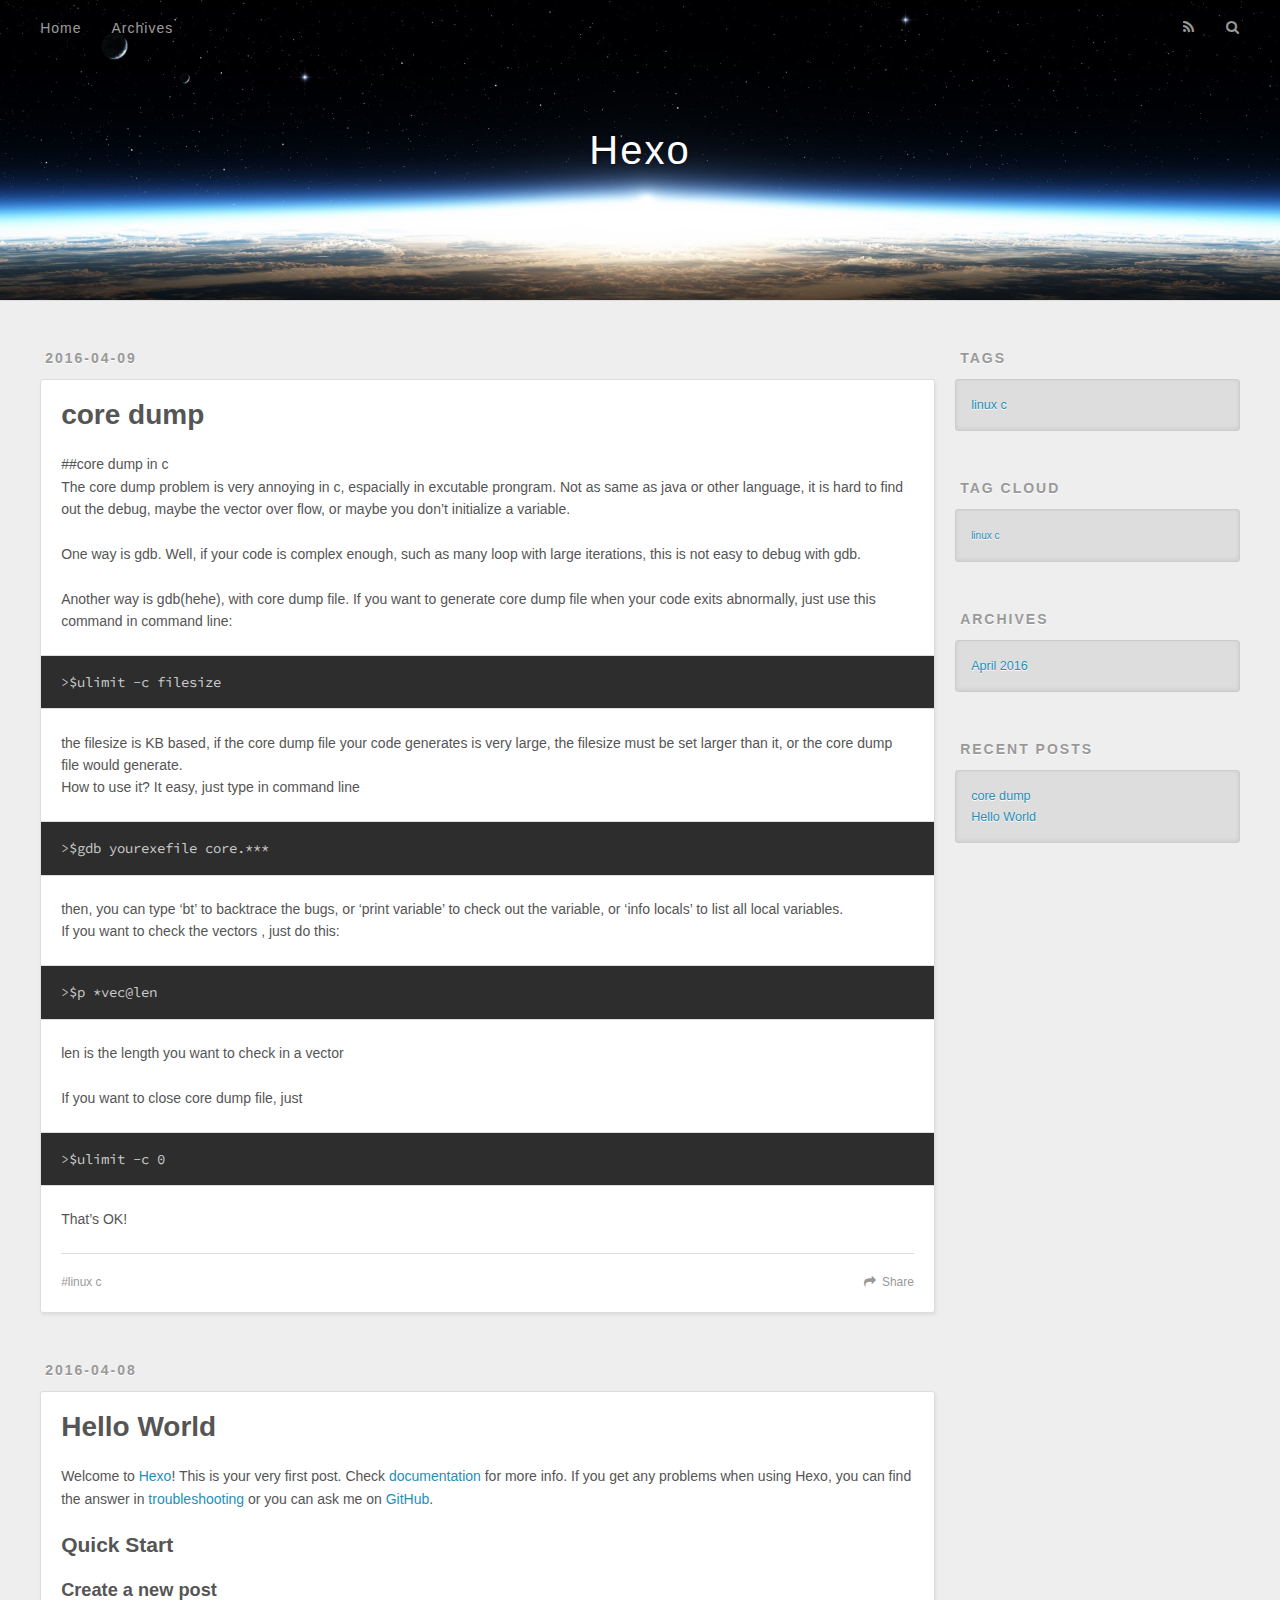
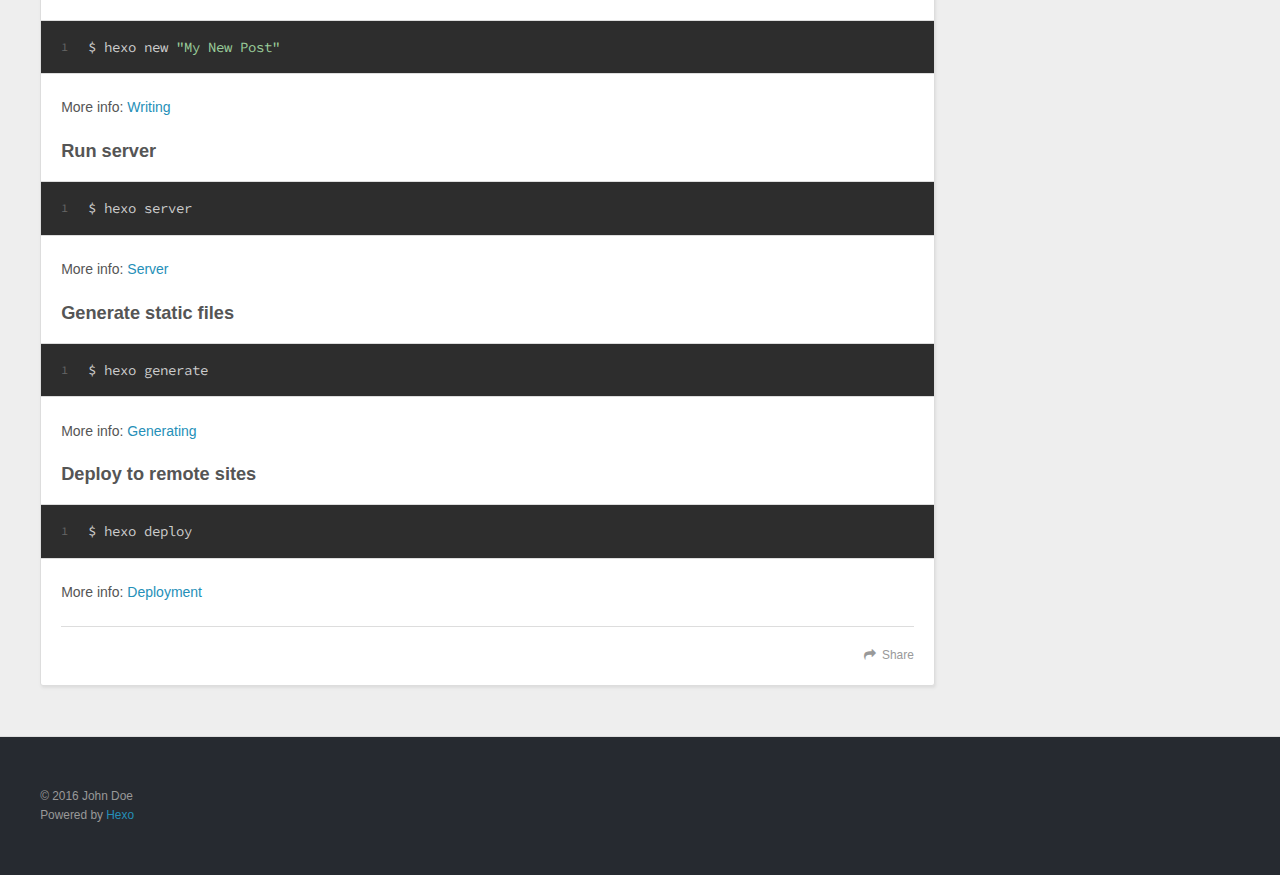
==== index.html @ f7827da1 "Site updated: 2016-04-09 13:18:55" ====
<!DOCTYPE html>
<html>
<head>
  <meta charset="utf-8">
  
  <title>Hexo</title>
  <meta name="viewport" content="width=device-width, initial-scale=1, maximum-scale=1">
  <meta name="description">
<meta property="og:type" content="website">
<meta property="og:title" content="Hexo">
<meta property="og:url" content="http://load.github.io/index.html">
<meta property="og:site_name" content="Hexo">
<meta property="og:description">
<meta name="twitter:card" content="summary">
<meta name="twitter:title" content="Hexo">
<meta name="twitter:description">
  
    <link rel="alternate" href="/atom.xml" title="Hexo" type="application/atom+xml">
  
  
    <link rel="icon" href="/favicon.png">
  
  
    <link href="//fonts.googleapis.com/css?family=Source+Code+Pro" rel="stylesheet" type="text/css">
  
  <link rel="stylesheet" href="/css/style.css">
  

</head>

<body>
  <div id="container">
    <div id="wrap">
      <header id="header">
  <div id="banner"></div>
  <div id="header-outer" class="outer">
    <div id="header-title" class="inner">
      <h1 id="logo-wrap">
        <a href="/" id="logo">Hexo</a>
      </h1>
      
    </div>
    <div id="header-inner" class="inner">
      <nav id="main-nav">
        <a id="main-nav-toggle" class="nav-icon"></a>
        
          <a class="main-nav-link" href="/">Home</a>
        
          <a class="main-nav-link" href="/archives">Archives</a>
        
      </nav>
      <nav id="sub-nav">
        
          <a id="nav-rss-link" class="nav-icon" href="/atom.xml" title="RSS Feed"></a>
        
        <a id="nav-search-btn" class="nav-icon" title="Search"></a>
      </nav>
      <div id="search-form-wrap">
        <form action="//google.com/search" method="get" accept-charset="UTF-8" class="search-form"><input type="search" name="q" results="0" class="search-form-input" placeholder="Search"><button type="submit" class="search-form-submit">&#xF002;</button><input type="hidden" name="sitesearch" value="http://load.github.io"></form>
      </div>
    </div>
  </div>
</header>
      <div class="outer">
        <section id="main">
  
    <article id="post-Record" class="article article-type-post" itemscope itemprop="blogPost">
  <div class="article-meta">
    <a href="/2016/04/09/Record/" class="article-date">
  <time datetime="2016-04-09T03:32:29.000Z" itemprop="datePublished">2016-04-09</time>
</a>
    
  </div>
  <div class="article-inner">
    
    
      <header class="article-header">
        
  
    <h1 itemprop="name">
      <a class="article-title" href="/2016/04/09/Record/">core dump</a>
    </h1>
  

      </header>
    
    <div class="article-entry" itemprop="articleBody">
      
        <p>##core dump in c<br>  The core dump problem is very annoying in c, espacially in excutable prongram. Not as same as java or other language, it is hard to find out the debug, maybe the vector over flow, or maybe you don’t initialize a variable. </p>
<p>  One way is gdb. Well, if your code is complex enough, such as many loop with large iterations, this is not easy to debug with gdb. </p>
<p>  Another way is gdb(hehe), with core dump file. If you want to generate core dump file when your code exits abnormally, just use this command in command line:</p>
<pre><code>&gt;$ulimit -c filesize
</code></pre><p>  the filesize is KB based, if the core dump file your code generates is very large, the filesize must be set larger than it, or the core dump file would generate.<br>  How to use it? It easy, just type in command line</p>
<pre><code>&gt;$gdb yourexefile core.***
</code></pre><p>  then, you can type ‘bt’ to backtrace the bugs, or ‘print variable’ to check out the variable, or ‘info locals’ to list all local variables.<br>  If you want to check the vectors , just do this:</p>
<pre><code>&gt;$p *vec@len
</code></pre><p>  len is the length you want to check in a vector</p>
<p>  If you want to close core dump file, just</p>
<pre><code>&gt;$ulimit -c 0
</code></pre><p>  That’s OK!</p>

      
    </div>
    <footer class="article-footer">
      <a data-url="http://load.github.io/2016/04/09/Record/" data-id="cimsoyc9r00013ciwiudwl387" class="article-share-link">Share</a>
      
      
  <ul class="article-tag-list"><li class="article-tag-list-item"><a class="article-tag-list-link" href="/tags/linux-c/">linux c</a></li></ul>

    </footer>
  </div>
  
</article>


  
    <article id="post-hello-world" class="article article-type-post" itemscope itemprop="blogPost">
  <div class="article-meta">
    <a href="/2016/04/08/hello-world/" class="article-date">
  <time datetime="2016-04-08T12:23:04.760Z" itemprop="datePublished">2016-04-08</time>
</a>
    
  </div>
  <div class="article-inner">
    
    
      <header class="article-header">
        
  
    <h1 itemprop="name">
      <a class="article-title" href="/2016/04/08/hello-world/">Hello World</a>
    </h1>
  

      </header>
    
    <div class="article-entry" itemprop="articleBody">
      
        <p>Welcome to <a href="https://hexo.io/" target="_blank" rel="external">Hexo</a>! This is your very first post. Check <a href="https://hexo.io/docs/" target="_blank" rel="external">documentation</a> for more info. If you get any problems when using Hexo, you can find the answer in <a href="https://hexo.io/docs/troubleshooting.html" target="_blank" rel="external">troubleshooting</a> or you can ask me on <a href="https://github.com/hexojs/hexo/issues" target="_blank" rel="external">GitHub</a>.</p>
<h2 id="Quick-Start"><a href="#Quick-Start" class="headerlink" title="Quick Start"></a>Quick Start</h2><h3 id="Create-a-new-post"><a href="#Create-a-new-post" class="headerlink" title="Create a new post"></a>Create a new post</h3><figure class="highlight bash"><table><tr><td class="gutter"><pre><span class="line">1</span><br></pre></td><td class="code"><pre><span class="line">$ hexo new <span class="string">"My New Post"</span></span><br></pre></td></tr></table></figure>
<p>More info: <a href="https://hexo.io/docs/writing.html" target="_blank" rel="external">Writing</a></p>
<h3 id="Run-server"><a href="#Run-server" class="headerlink" title="Run server"></a>Run server</h3><figure class="highlight bash"><table><tr><td class="gutter"><pre><span class="line">1</span><br></pre></td><td class="code"><pre><span class="line">$ hexo server</span><br></pre></td></tr></table></figure>
<p>More info: <a href="https://hexo.io/docs/server.html" target="_blank" rel="external">Server</a></p>
<h3 id="Generate-static-files"><a href="#Generate-static-files" class="headerlink" title="Generate static files"></a>Generate static files</h3><figure class="highlight bash"><table><tr><td class="gutter"><pre><span class="line">1</span><br></pre></td><td class="code"><pre><span class="line">$ hexo generate</span><br></pre></td></tr></table></figure>
<p>More info: <a href="https://hexo.io/docs/generating.html" target="_blank" rel="external">Generating</a></p>
<h3 id="Deploy-to-remote-sites"><a href="#Deploy-to-remote-sites" class="headerlink" title="Deploy to remote sites"></a>Deploy to remote sites</h3><figure class="highlight bash"><table><tr><td class="gutter"><pre><span class="line">1</span><br></pre></td><td class="code"><pre><span class="line">$ hexo deploy</span><br></pre></td></tr></table></figure>
<p>More info: <a href="https://hexo.io/docs/deployment.html" target="_blank" rel="external">Deployment</a></p>

      
    </div>
    <footer class="article-footer">
      <a data-url="http://load.github.io/2016/04/08/hello-world/" data-id="cimsoyc9k00003ciwuv4l109d" class="article-share-link">Share</a>
      
      
    </footer>
  </div>
  
</article>


  

</section>
        
          <aside id="sidebar">
  
    

  
    
  <div class="widget-wrap">
    <h3 class="widget-title">Tags</h3>
    <div class="widget">
      <ul class="tag-list"><li class="tag-list-item"><a class="tag-list-link" href="/tags/linux-c/">linux c</a></li></ul>
    </div>
  </div>


  
    
  <div class="widget-wrap">
    <h3 class="widget-title">Tag Cloud</h3>
    <div class="widget tagcloud">
      <a href="/tags/linux-c/" style="font-size: 10px;">linux c</a>
    </div>
  </div>

  
    
  <div class="widget-wrap">
    <h3 class="widget-title">Archives</h3>
    <div class="widget">
      <ul class="archive-list"><li class="archive-list-item"><a class="archive-list-link" href="/archives/2016/04/">April 2016</a></li></ul>
    </div>
  </div>


  
    
  <div class="widget-wrap">
    <h3 class="widget-title">Recent Posts</h3>
    <div class="widget">
      <ul>
        
          <li>
            <a href="/2016/04/09/Record/">core dump</a>
          </li>
        
          <li>
            <a href="/2016/04/08/hello-world/">Hello World</a>
          </li>
        
      </ul>
    </div>
  </div>

  
</aside>
        
      </div>
      <footer id="footer">
  
  <div class="outer">
    <div id="footer-info" class="inner">
      &copy; 2016 John Doe<br>
      Powered by <a href="http://hexo.io/" target="_blank">Hexo</a>
    </div>
  </div>
</footer>
    </div>
    <nav id="mobile-nav">
  
    <a href="/" class="mobile-nav-link">Home</a>
  
    <a href="/archives" class="mobile-nav-link">Archives</a>
  
</nav>
    

<script src="//ajax.googleapis.com/ajax/libs/jquery/2.0.3/jquery.min.js"></script>


  <link rel="stylesheet" href="/fancybox/jquery.fancybox.css">
  <script src="/fancybox/jquery.fancybox.pack.js"></script>


<script src="/js/script.js"></script>

  </div>
</body>
</html>
---- css/style.css ----
body {
  width: 100%;
}
body:before,
body:after {
  content: "";
  display: table;
}
body:after {
  clear: both;
}
html,
body,
div,
span,
applet,
object,
iframe,
h1,
h2,
h3,
h4,
h5,
h6,
p,
blockquote,
pre,
a,
abbr,
acronym,
address,
big,
cite,
code,
del,
dfn,
em,
img,
ins,
kbd,
q,
s,
samp,
small,
strike,
strong,
sub,
sup,
tt,
var,
dl,
dt,
dd,
ol,
ul,
li,
fieldset,
form,
label,
legend,
table,
caption,
tbody,
tfoot,
thead,
tr,
th,
td {
  margin: 0;
  padding: 0;
  border: 0;
  outline: 0;
  font-weight: inherit;
  font-style: inherit;
  font-family: inherit;
  font-size: 100%;
  vertical-align: baseline;
}
body {
  line-height: 1;
  color: #000;
  background: #fff;
}
ol,
ul {
  list-style: none;
}
table {
  border-collapse: separate;
  border-spacing: 0;
  vertical-align: middle;
}
caption,
th,
td {
  text-align: left;
  font-weight: normal;
  vertical-align: middle;
}
a img {
  border: none;
}
input,
button {
  margin: 0;
  padding: 0;
}
input::-moz-focus-inner,
button::-moz-focus-inner {
  border: 0;
  padding: 0;
}
@font-face {
  font-family: FontAwesome;
  font-style: normal;
  font-weight: normal;
  src: url("fonts/fontawesome-webfont.eot?v=#4.0.3");
  src: url("fonts/fontawesome-webfont.eot?#iefix&v=#4.0.3") format("embedded-opentype"), url("fonts/fontawesome-webfont.woff?v=#4.0.3") format("woff"), url("fonts/fontawesome-webfont.ttf?v=#4.0.3") format("truetype"), url("fonts/fontawesome-webfont.svg#fontawesomeregular?v=#4.0.3") format("svg");
}
html,
body,
#container {
  height: 100%;
}
body {
  background: #eee;
  font: 14px "Helvetica Neue", Helvetica, Arial, sans-serif;
  -webkit-text-size-adjust: 100%;
}
.outer {
  max-width: 1220px;
  margin: 0 auto;
  padding: 0 20px;
}
.outer:before,
.outer:after {
  content: "";
  display: table;
}
.outer:after {
  clear: both;
}
.inner {
  display: inline;
  float: left;
  width: 98.3333333333333%;
  margin: 0 0.8333333333333%;
}
.left,
.alignleft {
  float: left;
}
.right,
.alignright {
  float: right;
}
.clear {
  clear: both;
}
#container {
  position: relative;
}
.mobile-nav-on {
  overflow: hidden;
}
#wrap {
  height: 100%;
  width: 100%;
  position: absolute;
  top: 0;
  left: 0;
  -webkit-transition: 0.2s ease-out;
  -moz-transition: 0.2s ease-out;
  -ms-transition: 0.2s ease-out;
  transition: 0.2s ease-out;
  z-index: 1;
  background: #eee;
}
.mobile-nav-on #wrap {
  left: 280px;
}
@media screen and (min-width: 768px) {
  #main {
    display: inline;
    float: left;
    width: 73.3333333333333%;
    margin: 0 0.8333333333333%;
  }
}
.article-date,
.article-category-link,
.archive-year,
.widget-title {
  text-decoration: none;
  text-transform: uppercase;
  letter-spacing: 2px;
  color: #999;
  margin-bottom: 1em;
  margin-left: 5px;
  line-height: 1em;
  text-shadow: 0 1px #fff;
  font-weight: bold;
}
.article-inner,
.archive-article-inner {
  background: #fff;
  -webkit-box-shadow: 1px 2px 3px #ddd;
  box-shadow: 1px 2px 3px #ddd;
  border: 1px solid #ddd;
  -webkit-border-radius: 3px;
  border-radius: 3px;
}
.article-entry h1,
.widget h1 {
  font-size: 2em;
}
.article-entry h2,
.widget h2 {
  font-size: 1.5em;
}
.article-entry h3,
.widget h3 {
  font-size: 1.3em;
}
.article-entry h4,
.widget h4 {
  font-size: 1.2em;
}
.article-entry h5,
.widget h5 {
  font-size: 1em;
}
.article-entry h6,
.widget h6 {
  font-size: 1em;
  color: #999;
}
.article-entry hr,
.widget hr {
  border: 1px dashed #ddd;
}
.article-entry strong,
.widget strong {
  font-weight: bold;
}
.article-entry em,
.widget em,
.article-entry cite,
.widget cite {
  font-style: italic;
}
.article-entry sup,
.widget sup,
.article-entry sub,
.widget sub {
  font-size: 0.75em;
  line-height: 0;
  position: relative;
  vertical-align: baseline;
}
.article-entry sup,
.widget sup {
  top: -0.5em;
}
.article-entry sub,
.widget sub {
  bottom: -0.2em;
}
.article-entry small,
.widget small {
  font-size: 0.85em;
}
.article-entry acronym,
.widget acronym,
.article-entry abbr,
.widget abbr {
  border-bottom: 1px dotted;
}
.article-entry ul,
.widget ul,
.article-entry ol,
.widget ol,
.article-entry dl,
.widget dl {
  margin: 0 20px;
  line-height: 1.6em;
}
.article-entry ul ul,
.widget ul ul,
.article-entry ol ul,
.widget ol ul,
.article-entry ul ol,
.widget ul ol,
.article-entry ol ol,
.widget ol ol {
  margin-top: 0;
  margin-bottom: 0;
}
.article-entry ul,
.widget ul {
  list-style: disc;
}
.article-entry ol,
.widget ol {
  list-style: decimal;
}
.article-entry dt,
.widget dt {
  font-weight: bold;
}
#header {
  height: 300px;
  position: relative;
  border-bottom: 1px solid #ddd;
}
#header:before,
#header:after {
  content: "";
  position: absolute;
  left: 0;
  right: 0;
  height: 40px;
}
#header:before {
  top: 0;
  background: -webkit-linear-gradient(rgba(0,0,0,0.2), transparent);
  background: -moz-linear-gradient(rgba(0,0,0,0.2), transparent);
  background: -ms-linear-gradient(rgba(0,0,0,0.2), transparent);
  background: linear-gradient(rgba(0,0,0,0.2), transparent);
}
#header:after {
  bottom: 0;
  background: -webkit-linear-gradient(transparent, rgba(0,0,0,0.2));
  background: -moz-linear-gradient(transparent, rgba(0,0,0,0.2));
  background: -ms-linear-gradient(transparent, rgba(0,0,0,0.2));
  background: linear-gradient(transparent, rgba(0,0,0,0.2));
}
#header-outer {
  height: 100%;
  position: relative;
}
#header-inner {
  position: relative;
  overflow: hidden;
}
#banner {
  position: absolute;
  top: 0;
  left: 0;
  width: 100%;
  height: 100%;
  background: url("images/banner.jpg") center #000;
  -webkit-background-size: cover;
  -moz-background-size: cover;
  background-size: cover;
  z-index: -1;
}
#header-title {
  text-align: center;
  height: 40px;
  position: absolute;
  top: 50%;
  left: 0;
  margin-top: -20px;
}
#logo,
#subtitle {
  text-decoration: none;
  color: #fff;
  font-weight: 300;
  text-shadow: 0 1px 4px rgba(0,0,0,0.3);
}
#logo {
  font-size: 40px;
  line-height: 40px;
  letter-spacing: 2px;
}
#subtitle {
  font-size: 16px;
  line-height: 16px;
  letter-spacing: 1px;
}
#subtitle-wrap {
  margin-top: 16px;
}
#main-nav {
  float: left;
  margin-left: -15px;
}
.nav-icon,
.main-nav-link {
  float: left;
  color: #fff;
  opacity: 0.6;
  text-decoration: none;
  text-shadow: 0 1px rgba(0,0,0,0.2);
  -webkit-transition: opacity 0.2s;
  -moz-transition: opacity 0.2s;
  -ms-transition: opacity 0.2s;
  transition: opacity 0.2s;
  display: block;
  padding: 20px 15px;
}
.nav-icon:hover,
.main-nav-link:hover {
  opacity: 1;
}
.nav-icon {
  font-family: FontAwesome;
  text-align: center;
  font-size: 14px;
  width: 14px;
  height: 14px;
  padding: 20px 15px;
  position: relative;
  cursor: pointer;
}
.main-nav-link {
  font-weight: 300;
  letter-spacing: 1px;
}
@media screen and (max-width: 479px) {
  .main-nav-link {
    display: none;
  }
}
#main-nav-toggle {
  display: none;
}
#main-nav-toggle:before {
  content: "\f0c9";
}
@media screen and (max-width: 479px) {
  #main-nav-toggle {
    display: block;
  }
}
#sub-nav {
  float: right;
  margin-right: -15px;
}
#nav-rss-link:before {
  content: "\f09e";
}
#nav-search-btn:before {
  content: "\f002";
}
#search-form-wrap {
  position: absolute;
  top: 15px;
  width: 150px;
  height: 30px;
  right: -150px;
  opacity: 0;
  -webkit-transition: 0.2s ease-out;
  -moz-transition: 0.2s ease-out;
  -ms-transition: 0.2s ease-out;
  transition: 0.2s ease-out;
}
#search-form-wrap.on {
  opacity: 1;
  right: 0;
}
@media screen and (max-width: 479px) {
  #search-form-wrap {
    width: 100%;
    right: -100%;
  }
}
.search-form {
  position: absolute;
  top: 0;
  left: 0;
  right: 0;
  background: #fff;
  padding: 5px 15px;
  -webkit-border-radius: 15px;
  border-radius: 15px;
  -webkit-box-shadow: 0 0 10px rgba(0,0,0,0.3);
  box-shadow: 0 0 10px rgba(0,0,0,0.3);
}
.search-form-input {
  border: none;
  background: none;
  color: #555;
  width: 100%;
  font: 13px "Helvetica Neue", Helvetica, Arial, sans-serif;
  outline: none;
}
.search-form-input::-webkit-search-results-decoration,
.search-form-input::-webkit-search-cancel-button {
  -webkit-appearance: none;
}
.search-form-submit {
  position: absolute;
  top: 50%;
  right: 10px;
  margin-top: -7px;
  font: 13px FontAwesome;
  border: none;
  background: none;
  color: #bbb;
  cursor: pointer;
}
.search-form-submit:hover,
.search-form-submit:focus {
  color: #777;
}
.article {
  margin: 50px 0;
}
.article-inner {
  overflow: hidden;
}
.article-meta:before,
.article-meta:after {
  content: "";
  display: table;
}
.article-meta:after {
  clear: both;
}
.article-date {
  float: left;
}
.article-category {
  float: left;
  line-height: 1em;
  color: #ccc;
  text-shadow: 0 1px #fff;
  margin-left: 8px;
}
.article-category:before {
  content: "\2022";
}
.article-category-link {
  margin: 0 12px 1em;
}
.article-header {
  padding: 20px 20px 0;
}
.article-title {
  text-decoration: none;
  font-size: 2em;
  font-weight: bold;
  color: #555;
  line-height: 1.1em;
  -webkit-transition: color 0.2s;
  -moz-transition: color 0.2s;
  -ms-transition: color 0.2s;
  transition: color 0.2s;
}
a.article-title:hover {
  color: #258fb8;
}
.article-entry {
  color: #555;
  padding: 0 20px;
}
.article-entry:before,
.article-entry:after {
  content: "";
  display: table;
}
.article-entry:after {
  clear: both;
}
.article-entry p,
.article-entry table {
  line-height: 1.6em;
  margin: 1.6em 0;
}
.article-entry h1,
.article-entry h2,
.article-entry h3,
.article-entry h4,
.article-entry h5,
.article-entry h6 {
  font-weight: bold;
}
.article-entry h1,
.article-entry h2,
.article-entry h3,
.article-entry h4,
.article-entry h5,
.article-entry h6 {
  line-height: 1.1em;
  margin: 1.1em 0;
}
.article-entry a {
  color: #258fb8;
  text-decoration: none;
}
.article-entry a:hover {
  text-decoration: underline;
}
.article-entry ul,
.article-entry ol,
.article-entry dl {
  margin-top: 1.6em;
  margin-bottom: 1.6em;
}
.article-entry img,
.article-entry video {
  max-width: 100%;
  height: auto;
  display: block;
  margin: auto;
}
.article-entry iframe {
  border: none;
}
.article-entry table {
  width: 100%;
  border-collapse: collapse;
  border-spacing: 0;
}
.article-entry th {
  font-weight: bold;
  border-bottom: 3px solid #ddd;
  padding-bottom: 0.5em;
}
.article-entry td {
  border-bottom: 1px solid #ddd;
  padding: 10px 0;
}
.article-entry blockquote {
  font-family: Georgia, "Times New Roman", serif;
  font-size: 1.4em;
  margin: 1.6em 20px;
  text-align: center;
}
.article-entry blockquote footer {
  font-size: 14px;
  margin: 1.6em 0;
  font-family: "Helvetica Neue", Helvetica, Arial, sans-serif;
}
.article-entry blockquote footer cite:before {
  content: "—";
  padding: 0 0.5em;
}
.article-entry .pullquote {
  text-align: left;
  width: 45%;
  margin: 0;
}
.article-entry .pullquote.left {
  margin-left: 0.5em;
  margin-right: 1em;
}
.article-entry .pullquote.right {
  margin-right: 0.5em;
  margin-left: 1em;
}
.article-entry .caption {
  color: #999;
  display: block;
  font-size: 0.9em;
  margin-top: 0.5em;
  position: relative;
  text-align: center;
}
.article-entry .video-container {
  position: relative;
  padding-top: 56.25%;
  height: 0;
  overflow: hidden;
}
.article-entry .video-container iframe,
.article-entry .video-container object,
.article-entry .video-container embed {
  position: absolute;
  top: 0;
  left: 0;
  width: 100%;
  height: 100%;
  margin-top: 0;
}
.article-more-link a {
  display: inline-block;
  line-height: 1em;
  padding: 6px 15px;
  -webkit-border-radius: 15px;
  border-radius: 15px;
  background: #eee;
  color: #999;
  text-shadow: 0 1px #fff;
  text-decoration: none;
}
.article-more-link a:hover {
  background: #258fb8;
  color: #fff;
  text-decoration: none;
  text-shadow: 0 1px #1e7293;
}
.article-footer {
  font-size: 0.85em;
  line-height: 1.6em;
  border-top: 1px solid #ddd;
  padding-top: 1.6em;
  margin: 0 20px 20px;
}
.article-footer:before,
.article-footer:after {
  content: "";
  display: table;
}
.article-footer:after {
  clear: both;
}
.article-footer a {
  color: #999;
  text-decoration: none;
}
.article-footer a:hover {
  color: #555;
}
.article-tag-list-item {
  float: left;
  margin-right: 10px;
}
.article-tag-list-link:before {
  content: "#";
}
.article-comment-link {
  float: right;
}
.article-comment-link:before {
  content: "\f075";
  font-family: FontAwesome;
  padding-right: 8px;
}
.article-share-link {
  cursor: pointer;
  float: right;
  margin-left: 20px;
}
.article-share-link:before {
  content: "\f064";
  font-family: FontAwesome;
  padding-right: 6px;
}
#article-nav {
  position: relative;
}
#article-nav:before,
#article-nav:after {
  content: "";
  display: table;
}
#article-nav:after {
  clear: both;
}
@media screen and (min-width: 768px) {
  #article-nav {
    margin: 50px 0;
  }
  #article-nav:before {
    width: 8px;
    height: 8px;
    position: absolute;
    top: 50%;
    left: 50%;
    margin-top: -4px;
    margin-left: -4px;
    content: "";
    -webkit-border-radius: 50%;
    border-radius: 50%;
    background: #ddd;
    -webkit-box-shadow: 0 1px 2px #fff;
    box-shadow: 0 1px 2px #fff;
  }
}
.article-nav-link-wrap {
  text-decoration: none;
  text-shadow: 0 1px #fff;
  color: #999;
  -webkit-box-sizing: border-box;
  -moz-box-sizing: border-box;
  box-sizing: border-box;
  margin-top: 50px;
  text-align: center;
  display: block;
}
.article-nav-link-wrap:hover {
  color: #555;
}
@media screen and (min-width: 768px) {
  .article-nav-link-wrap {
    width: 50%;
    margin-top: 0;
  }
}
@media screen and (min-width: 768px) {
  #article-nav-newer {
    float: left;
    text-align: right;
    padding-right: 20px;
  }
}
@media screen and (min-width: 768px) {
  #article-nav-older {
    float: right;
    text-align: left;
    padding-left: 20px;
  }
}
.article-nav-caption {
  text-transform: uppercase;
  letter-spacing: 2px;
  color: #ddd;
  line-height: 1em;
  font-weight: bold;
}
#article-nav-newer .article-nav-caption {
  margin-right: -2px;
}
.article-nav-title {
  font-size: 0.85em;
  line-height: 1.6em;
  margin-top: 0.5em;
}
.article-share-box {
  position: absolute;
  display: none;
  background: #fff;
  -webkit-box-shadow: 1px 2px 10px rgba(0,0,0,0.2);
  box-shadow: 1px 2px 10px rgba(0,0,0,0.2);
  -webkit-border-radius: 3px;
  border-radius: 3px;
  margin-left: -145px;
  overflow: hidden;
  z-index: 1;
}
.article-share-box.on {
  display: block;
}
.article-share-input {
  width: 100%;
  background: none;
  -webkit-box-sizing: border-box;
  -moz-box-sizing: border-box;
  box-sizing: border-box;
  font: 14px "Helvetica Neue", Helvetica, Arial, sans-serif;
  padding: 0 15px;
  color: #555;
  outline: none;
  border: 1px solid #ddd;
  -webkit-border-radius: 3px 3px 0 0;
  border-radius: 3px 3px 0 0;
  height: 36px;
  line-height: 36px;
}
.article-share-links {
  background: #eee;
}
.article-share-links:before,
.article-share-links:after {
  content: "";
  display: table;
}
.article-share-links:after {
  clear: both;
}
.article-share-twitter,
.article-share-facebook,
.article-share-pinterest,
.article-share-google {
  width: 50px;
  height: 36px;
  display: block;
  float: left;
  position: relative;
  color: #999;
  text-shadow: 0 1px #fff;
}
.article-share-twitter:before,
.article-share-facebook:before,
.article-share-pinterest:before,
.article-share-google:before {
  font-size: 20px;
  font-family: FontAwesome;
  width: 20px;
  height: 20px;
  position: absolute;
  top: 50%;
  left: 50%;
  margin-top: -10px;
  margin-left: -10px;
  text-align: center;
}
.article-share-twitter:hover,
.article-share-facebook:hover,
.article-share-pinterest:hover,
.article-share-google:hover {
  color: #fff;
}
.article-share-twitter:before {
  content: "\f099";
}
.article-share-twitter:hover {
  background: #00aced;
  text-shadow: 0 1px #008abe;
}
.article-share-facebook:before {
  content: "\f09a";
}
.article-share-facebook:hover {
  background: #3b5998;
  text-shadow: 0 1px #2f477a;
}
.article-share-pinterest:before {
  content: "\f0d2";
}
.article-share-pinterest:hover {
  background: #cb2027;
  text-shadow: 0 1px #a21a1f;
}
.article-share-google:before {
  content: "\f0d5";
}
.article-share-google:hover {
  background: #dd4b39;
  text-shadow: 0 1px #be3221;
}
.article-gallery {
  background: #000;
  position: relative;
}
.article-gallery-photos {
  position: relative;
  overflow: hidden;
}
.article-gallery-img {
  display: none;
  max-width: 100%;
}
.article-gallery-img:first-child {
  display: block;
}
.article-gallery-img.loaded {
  position: absolute;
  display: block;
}
.article-gallery-img img {
  display: block;
  max-width: 100%;
  margin: 0 auto;
}
#comments {
  background: #fff;
  -webkit-box-shadow: 1px 2px 3px #ddd;
  box-shadow: 1px 2px 3px #ddd;
  padding: 20px;
  border: 1px solid #ddd;
  -webkit-border-radius: 3px;
  border-radius: 3px;
  margin: 50px 0;
}
#comments a {
  color: #258fb8;
}
.archives-wrap {
  margin: 50px 0;
}
.archives:before,
.archives:after {
  content: "";
  display: table;
}
.archives:after {
  clear: both;
}
.archive-year-wrap {
  margin-bottom: 1em;
}
.archives {
  -webkit-column-gap: 10px;
  -moz-column-gap: 10px;
  column-gap: 10px;
}
@media screen and (min-width: 480px) and (max-width: 767px) {
  .archives {
    -webkit-column-count: 2;
    -moz-column-count: 2;
    column-count: 2;
  }
}
@media screen and (min-width: 768px) {
  .archives {
    -webkit-column-count: 3;
    -moz-column-count: 3;
    column-count: 3;
  }
}
.archive-article {
  -webkit-column-break-inside: avoid;
  page-break-inside: avoid;
  overflow: hidden;
  break-inside: avoid-column;
}
.archive-article-inner {
  padding: 10px;
  margin-bottom: 15px;
}
.archive-article-title {
  text-decoration: none;
  font-weight: bold;
  color: #555;
  -webkit-transition: color 0.2s;
  -moz-transition: color 0.2s;
  -ms-transition: color 0.2s;
  transition: color 0.2s;
  line-height: 1.6em;
}
.archive-article-title:hover {
  color: #258fb8;
}
.archive-article-footer {
  margin-top: 1em;
}
.archive-article-date {
  color: #999;
  text-decoration: none;
  font-size: 0.85em;
  line-height: 1em;
  margin-bottom: 0.5em;
  display: block;
}
#page-nav {
  margin: 50px auto;
  background: #fff;
  -webkit-box-shadow: 1px 2px 3px #ddd;
  box-shadow: 1px 2px 3px #ddd;
  border: 1px solid #ddd;
  -webkit-border-radius: 3px;
  border-radius: 3px;
  text-align: center;
  color: #999;
  overflow: hidden;
}
#page-nav:before,
#page-nav:after {
  content: "";
  display: table;
}
#page-nav:after {
  clear: both;
}
#page-nav a,
#page-nav span {
  padding: 10px 20px;
  line-height: 1;
  height: 2ex;
}
#page-nav a {
  color: #999;
  text-decoration: none;
}
#page-nav a:hover {
  background: #999;
  color: #fff;
}
#page-nav .prev {
  float: left;
}
#page-nav .next {
  float: right;
}
#page-nav .page-number {
  display: inline-block;
}
@media screen and (max-width: 479px) {
  #page-nav .page-number {
    display: none;
  }
}
#page-nav .current {
  color: #555;
  font-weight: bold;
}
#page-nav .space {
  color: #ddd;
}
#footer {
  background: #262a30;
  padding: 50px 0;
  border-top: 1px solid #ddd;
  color: #999;
}
#footer a {
  color: #258fb8;
  text-decoration: none;
}
#footer a:hover {
  text-decoration: underline;
}
#footer-info {
  line-height: 1.6em;
  font-size: 0.85em;
}
.article-entry pre,
.article-entry .highlight {
  background: #2d2d2d;
  margin: 0 -20px;
  padding: 15px 20px;
  border-style: solid;
  border-color: #ddd;
  border-width: 1px 0;
  overflow: auto;
  color: #ccc;
  line-height: 22.400000000000002px;
}
.article-entry .highlight .gutter pre,
.article-entry .gist .gist-file .gist-data .line-numbers {
  color: #666;
  font-size: 0.85em;
}
.article-entry pre,
.article-entry code {
  font-family: "Source Code Pro", Consolas, Monaco, Menlo, Consolas, monospace;
}
.article-entry code {
  background: #eee;
  text-shadow: 0 1px #fff;
  padding: 0 0.3em;
}
.article-entry pre code {
  background: none;
  text-shadow: none;
  padding: 0;
}
.article-entry .highlight pre {
  border: none;
  margin: 0;
  padding: 0;
}
.article-entry .highlight table {
  margin: 0;
  width: auto;
}
.article-entry .highlight td {
  border: none;
  padding: 0;
}
.article-entry .highlight figcaption {
  font-size: 0.85em;
  color: #999;
  line-height: 1em;
  margin-bottom: 1em;
}
.article-entry .highlight figcaption:before,
.article-entry .highlight figcaption:after {
  content: "";
  display: table;
}
.article-entry .highlight figcaption:after {
  clear: both;
}
.article-entry .highlight figcaption a {
  float: right;
}
.article-entry .highlight .gutter pre {
  text-align: right;
  padding-right: 20px;
}
.article-entry .highlight .line {
  height: 22.400000000000002px;
}
.article-entry .highlight .line.marked {
  background: #515151;
}
.article-entry .gist {
  margin: 0 -20px;
  border-style: solid;
  border-color: #ddd;
  border-width: 1px 0;
  background: #2d2d2d;
  padding: 15px 20px 15px 0;
}
.article-entry .gist .gist-file {
  border: none;
  font-family: "Source Code Pro", Consolas, Monaco, Menlo, Consolas, monospace;
  margin: 0;
}
.article-entry .gist .gist-file .gist-data {
  background: none;
  border: none;
}
.article-entry .gist .gist-file .gist-data .line-numbers {
  background: none;
  border: none;
  padding: 0 20px 0 0;
}
.article-entry .gist .gist-file .gist-data .line-data {
  padding: 0 !important;
}
.article-entry .gist .gist-file .highlight {
  margin: 0;
  padding: 0;
  border: none;
}
.article-entry .gist .gist-file .gist-meta {
  background: #2d2d2d;
  color: #999;
  font: 0.85em "Helvetica Neue", Helvetica, Arial, sans-serif;
  text-shadow: 0 0;
  padding: 0;
  margin-top: 1em;
  margin-left: 20px;
}
.article-entry .gist .gist-file .gist-meta a {
  color: #258fb8;
  font-weight: normal;
}
.article-entry .gist .gist-file .gist-meta a:hover {
  text-decoration: underline;
}
pre .comment,
pre .title {
  color: #999;
}
pre .variable,
pre .attribute,
pre .tag,
pre .regexp,
pre .ruby .constant,
pre .xml .tag .title,
pre .xml .pi,
pre .xml .doctype,
pre .html .doctype,
pre .css .id,
pre .css .class,
pre .css .pseudo {
  color: #f2777a;
}
pre .number,
pre .preprocessor,
pre .built_in,
pre .literal,
pre .params,
pre .constant {
  color: #f99157;
}
pre .class,
pre .ruby .class .title,
pre .css .rules .attribute {
  color: #9c9;
}
pre .string,
pre .value,
pre .inheritance,
pre .header,
pre .ruby .symbol,
pre .xml .cdata {
  color: #9c9;
}
pre .css .hexcolor {
  color: #6cc;
}
pre .function,
pre .python .decorator,
pre .python .title,
pre .ruby .function .title,
pre .ruby .title .keyword,
pre .perl .sub,
pre .javascript .title,
pre .coffeescript .title {
  color: #69c;
}
pre .keyword,
pre .javascript .function {
  color: #c9c;
}
@media screen and (max-width: 479px) {
  #mobile-nav {
    position: absolute;
    top: 0;
    left: 0;
    width: 280px;
    height: 100%;
    background: #191919;
    border-right: 1px solid #fff;
  }
}
@media screen and (max-width: 479px) {
  .mobile-nav-link {
    display: block;
    color: #999;
    text-decoration: none;
    padding: 15px 20px;
    font-weight: bold;
  }
  .mobile-nav-link:hover {
    color: #fff;
  }
}
@media screen and (min-width: 768px) {
  #sidebar {
    display: inline;
    float: left;
    width: 23.3333333333333%;
    margin: 0 0.8333333333333%;
  }
}
.widget-wrap {
  margin: 50px 0;
}
.widget {
  color: #777;
  text-shadow: 0 1px #fff;
  background: #ddd;
  -webkit-box-shadow: 0 -1px 4px #ccc inset;
  box-shadow: 0 -1px 4px #ccc inset;
  border: 1px solid #ccc;
  padding: 15px;
  -webkit-border-radius: 3px;
  border-radius: 3px;
}
.widget a {
  color: #258fb8;
  text-decoration: none;
}
.widget a:hover {
  text-decoration: underline;
}
.widget ul ul,
.widget ol ul,
.widget dl ul,
.widget ul ol,
.widget ol ol,
.widget dl ol,
.widget ul dl,
.widget ol dl,
.widget dl dl {
  margin-left: 15px;
  list-style: disc;
}
.widget {
  line-height: 1.6em;
  word-wrap: break-word;
  font-size: 0.9em;
}
.widget ul,
.widget ol {
  list-style: none;
  margin: 0;
}
.widget ul ul,
.widget ol ul,
.widget ul ol,
.widget ol ol {
  margin: 0 20px;
}
.widget ul ul,
.widget ol ul {
  list-style: disc;
}
.widget ul ol,
.widget ol ol {
  list-style: decimal;
}
.category-list-count,
.tag-list-count,
.archive-list-count {
  padding-left: 5px;
  color: #999;
  font-size: 0.85em;
}
.category-list-count:before,
.tag-list-count:before,
.archive-list-count:before {
  content: "(";
}
.category-list-count:after,
.tag-list-count:after,
.archive-list-count:after {
  content: ")";
}
.tagcloud a {
  margin-right: 5px;
  display: inline-block;
}
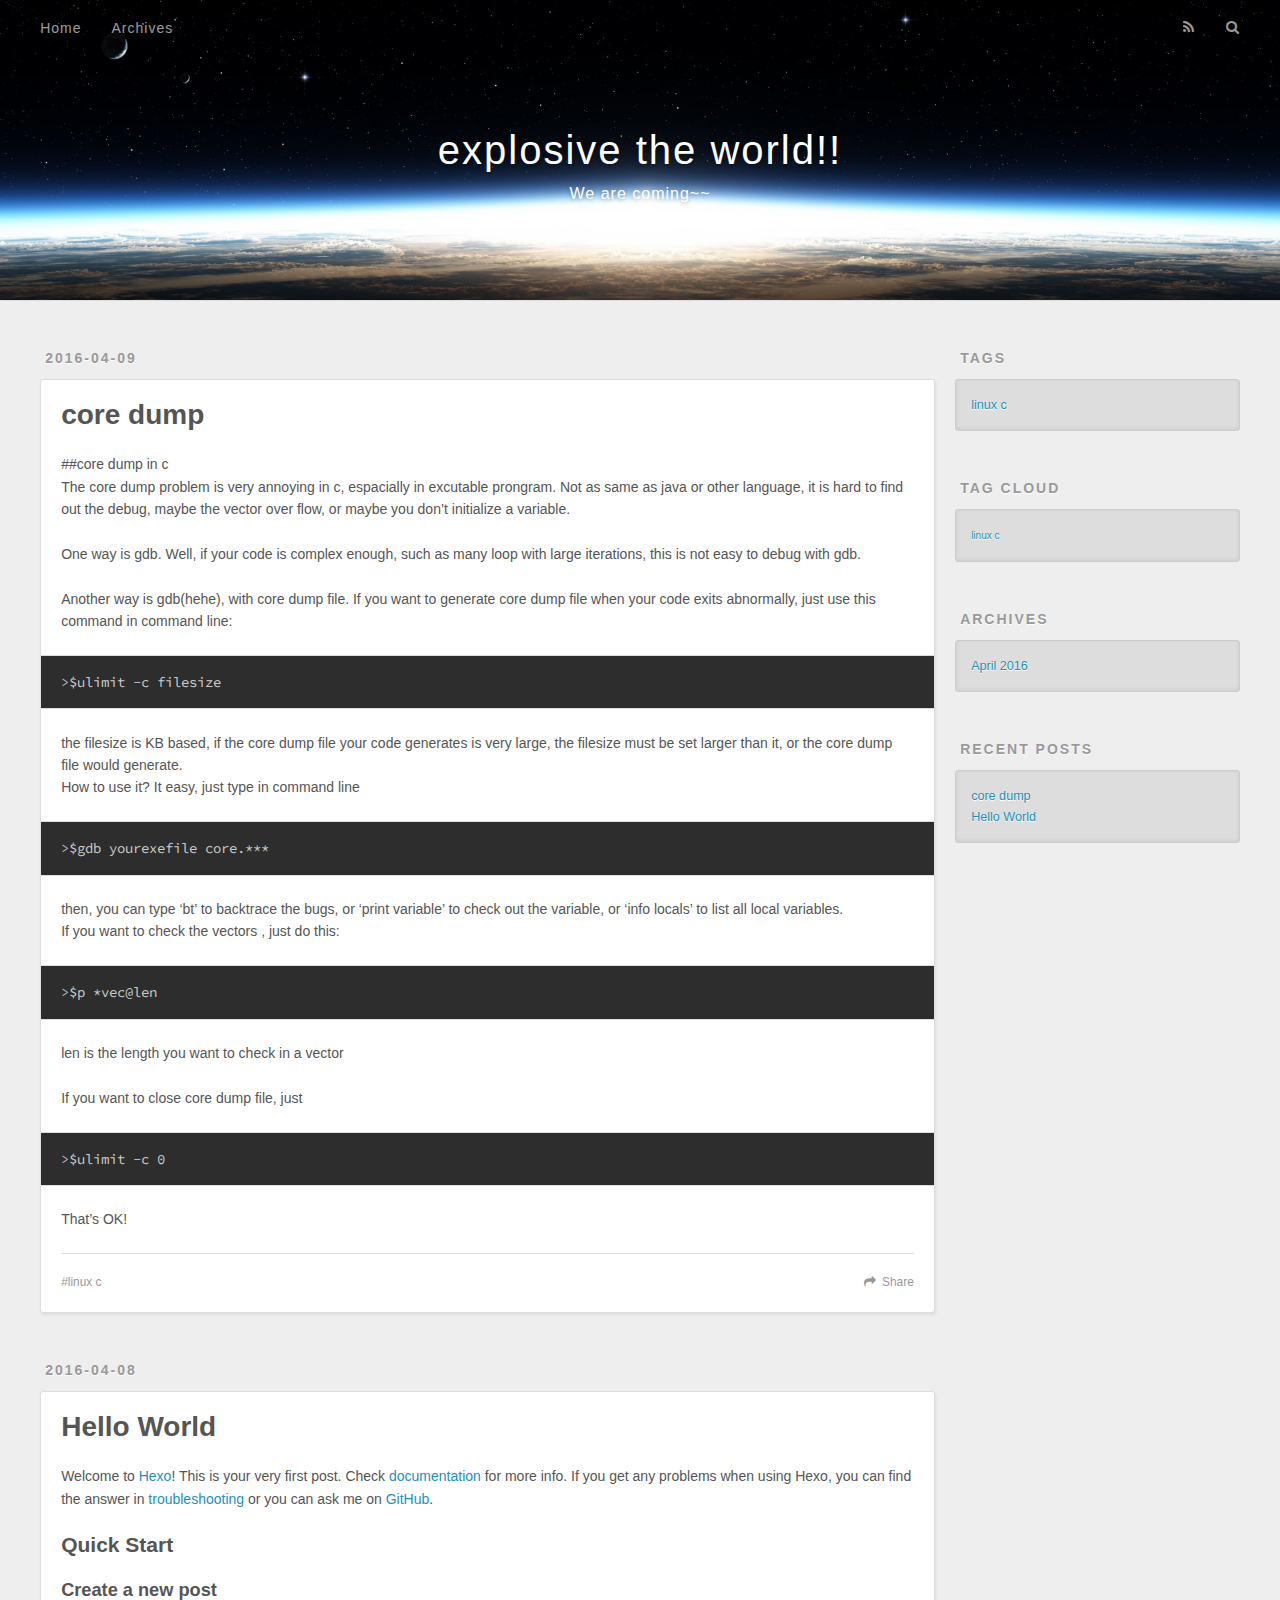
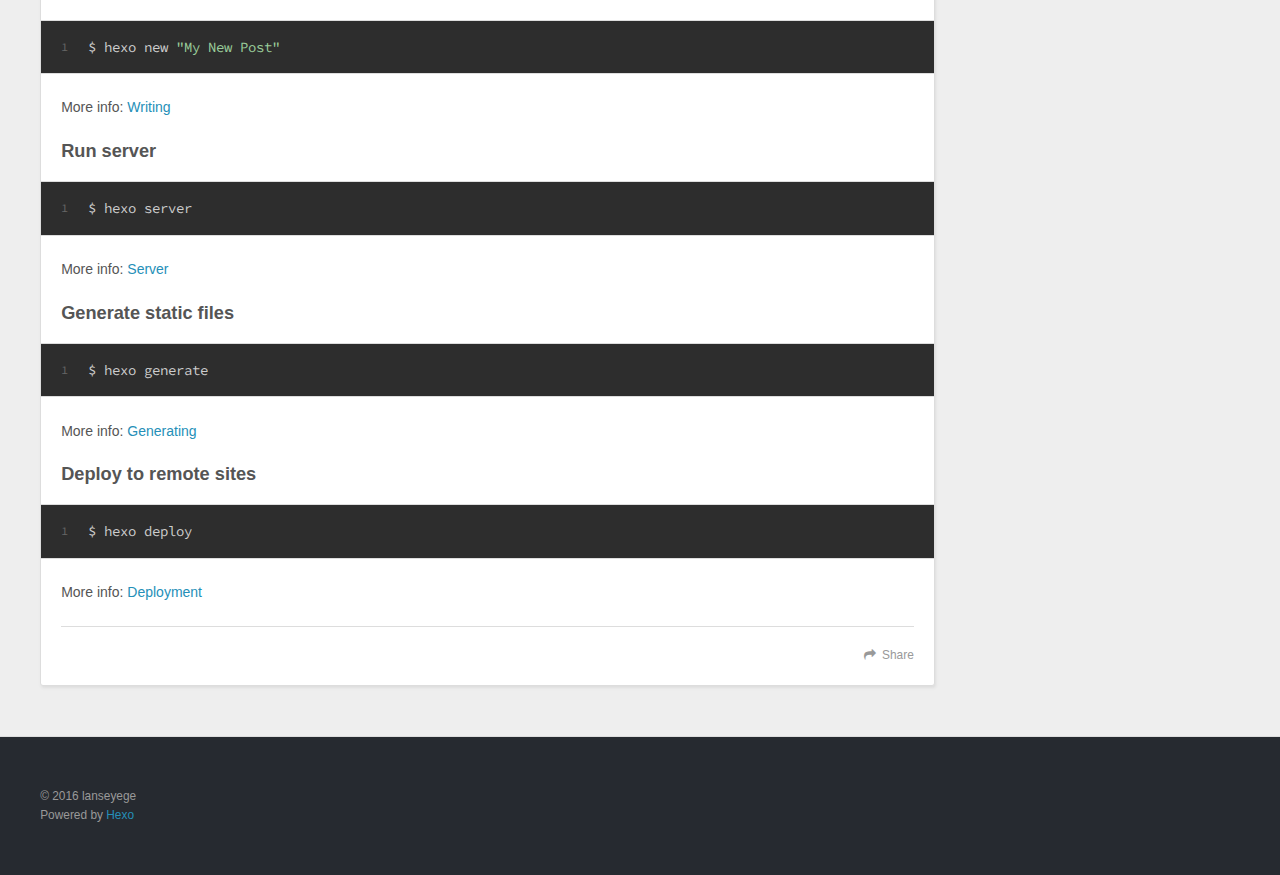
==== commit 94c23343: "Site updated: 2016-04-09 13:24:15" ====
--- a/index.html
+++ b/index.html
@@ -3,19 +3,19 @@
 <head>
   <meta charset="utf-8">
   
-  <title>Hexo</title>
+  <title>explosive the world!!</title>
   <meta name="viewport" content="width=device-width, initial-scale=1, maximum-scale=1">
-  <meta name="description">
+  <meta name="description" content="stay hungry stay foolish">
 <meta property="og:type" content="website">
-<meta property="og:title" content="Hexo">
-<meta property="og:url" content="http://load.github.io/index.html">
-<meta property="og:site_name" content="Hexo">
-<meta property="og:description">
+<meta property="og:title" content="explosive the world!!">
+<meta property="og:url" content="http://lanseyege.github.io/index.html">
+<meta property="og:site_name" content="explosive the world!!">
+<meta property="og:description" content="stay hungry stay foolish">
 <meta name="twitter:card" content="summary">
-<meta name="twitter:title" content="Hexo">
-<meta name="twitter:description">
-  
-    <link rel="alternate" href="/atom.xml" title="Hexo" type="application/atom+xml">
+<meta name="twitter:title" content="explosive the world!!">
+<meta name="twitter:description" content="stay hungry stay foolish">
+  
+    <link rel="alternate" href="/atom.xml" title="explosive the world!!" type="application/atom+xml">
   
   
     <link rel="icon" href="/favicon.png">
@@ -36,8 +36,12 @@
   <div id="header-outer" class="outer">
     <div id="header-title" class="inner">
       <h1 id="logo-wrap">
-        <a href="/" id="logo">Hexo</a>
+        <a href="/" id="logo">explosive the world!!</a>
       </h1>
+      
+        <h2 id="subtitle-wrap">
+          <a href="/" id="subtitle">We are coming~~</a>
+        </h2>
       
     </div>
     <div id="header-inner" class="inner">
@@ -56,7 +60,7 @@
         <a id="nav-search-btn" class="nav-icon" title="Search"></a>
       </nav>
       <div id="search-form-wrap">
-        <form action="//google.com/search" method="get" accept-charset="UTF-8" class="search-form"><input type="search" name="q" results="0" class="search-form-input" placeholder="Search"><button type="submit" class="search-form-submit">&#xF002;</button><input type="hidden" name="sitesearch" value="http://load.github.io"></form>
+        <form action="//google.com/search" method="get" accept-charset="UTF-8" class="search-form"><input type="search" name="q" results="0" class="search-form-input" placeholder="Search"><button type="submit" class="search-form-submit">&#xF002;</button><input type="hidden" name="sitesearch" value="http://lanseyege.github.io"></form>
       </div>
     </div>
   </div>
@@ -102,7 +106,7 @@
       
     </div>
     <footer class="article-footer">
-      <a data-url="http://load.github.io/2016/04/09/Record/" data-id="cimsoyc9r00013ciwiudwl387" class="article-share-link">Share</a>
+      <a data-url="http://lanseyege.github.io/2016/04/09/Record/" data-id="cimsp51o50000yoiw9a5itvge" class="article-share-link">Share</a>
       
       
   <ul class="article-tag-list"><li class="article-tag-list-item"><a class="article-tag-list-link" href="/tags/linux-c/">linux c</a></li></ul>
@@ -149,7 +153,7 @@
       
     </div>
     <footer class="article-footer">
-      <a data-url="http://load.github.io/2016/04/08/hello-world/" data-id="cimsoyc9k00003ciwuv4l109d" class="article-share-link">Share</a>
+      <a data-url="http://lanseyege.github.io/2016/04/08/hello-world/" data-id="cimsp51ob0001yoiwpai248gf" class="article-share-link">Share</a>
       
       
     </footer>
@@ -222,7 +226,7 @@
   
   <div class="outer">
     <div id="footer-info" class="inner">
-      &copy; 2016 John Doe<br>
+      &copy; 2016 lanseyege<br>
       Powered by <a href="http://hexo.io/" target="_blank">Hexo</a>
     </div>
   </div>
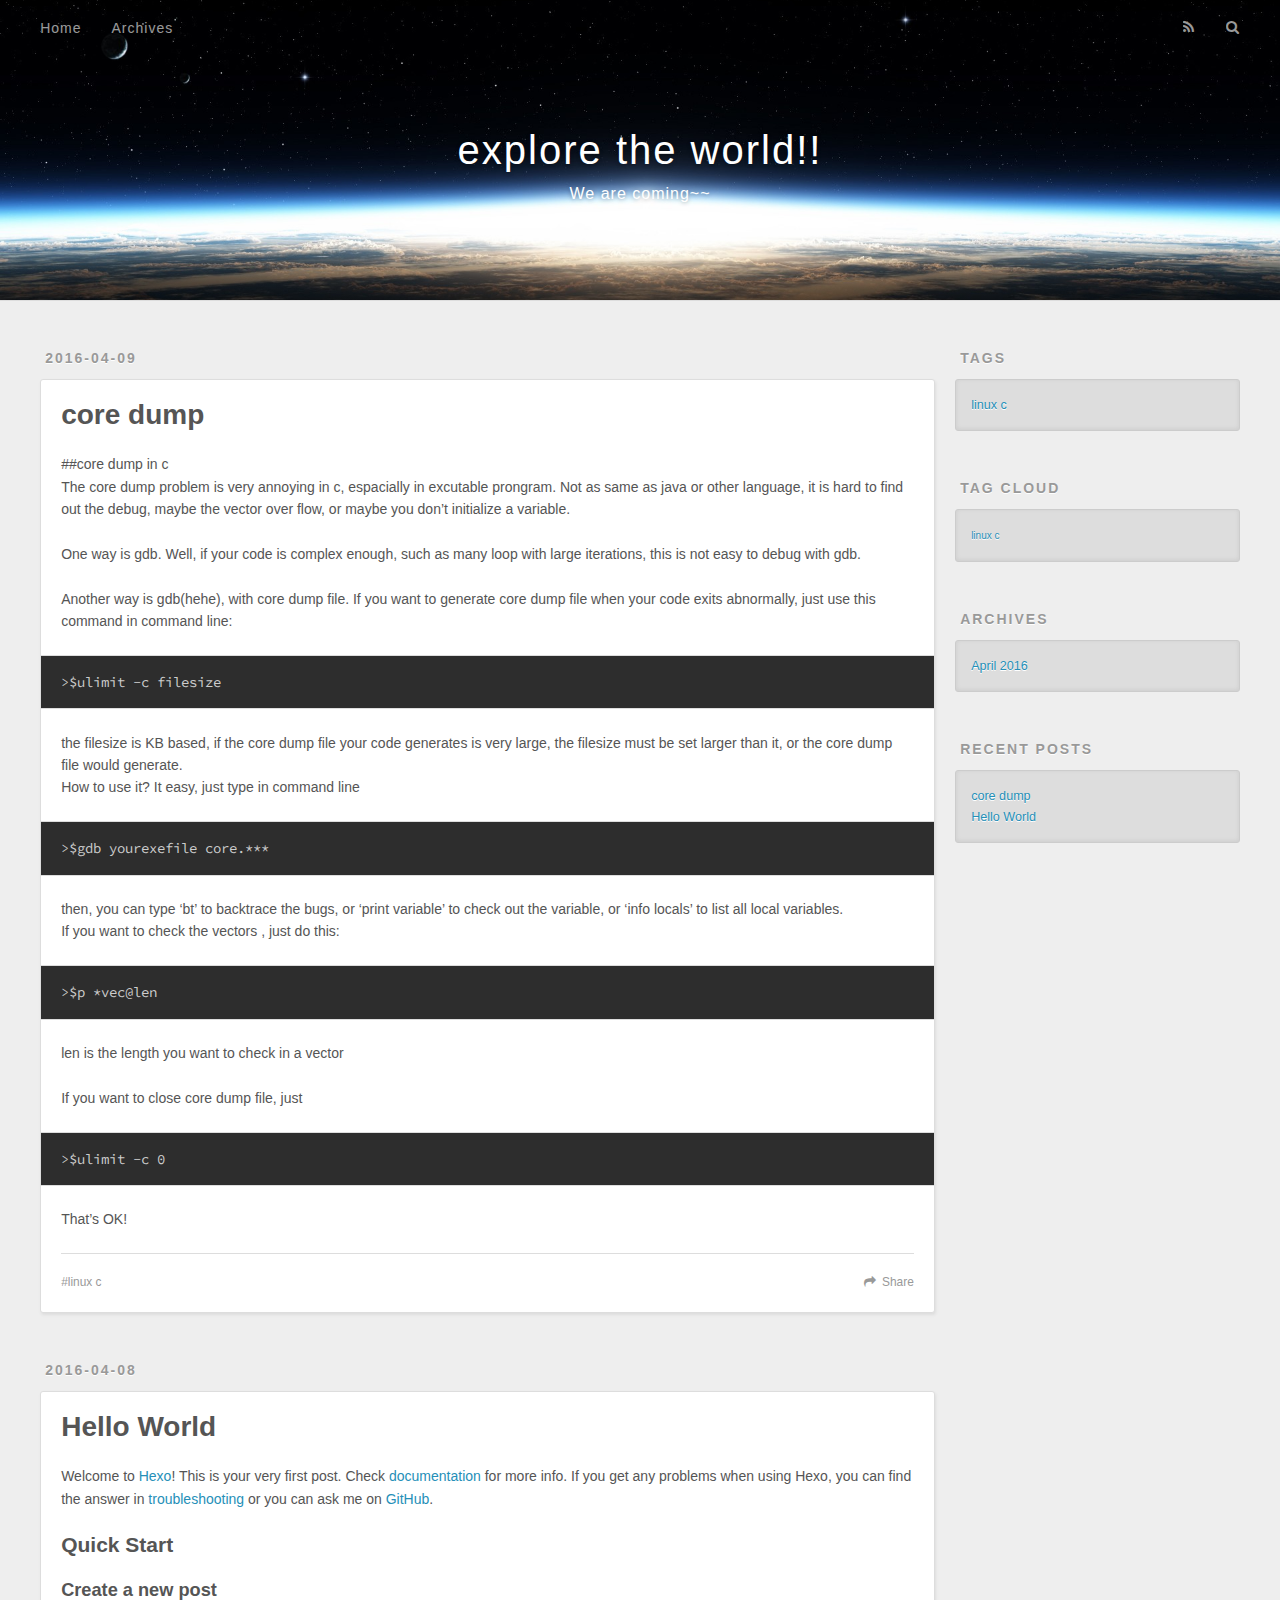
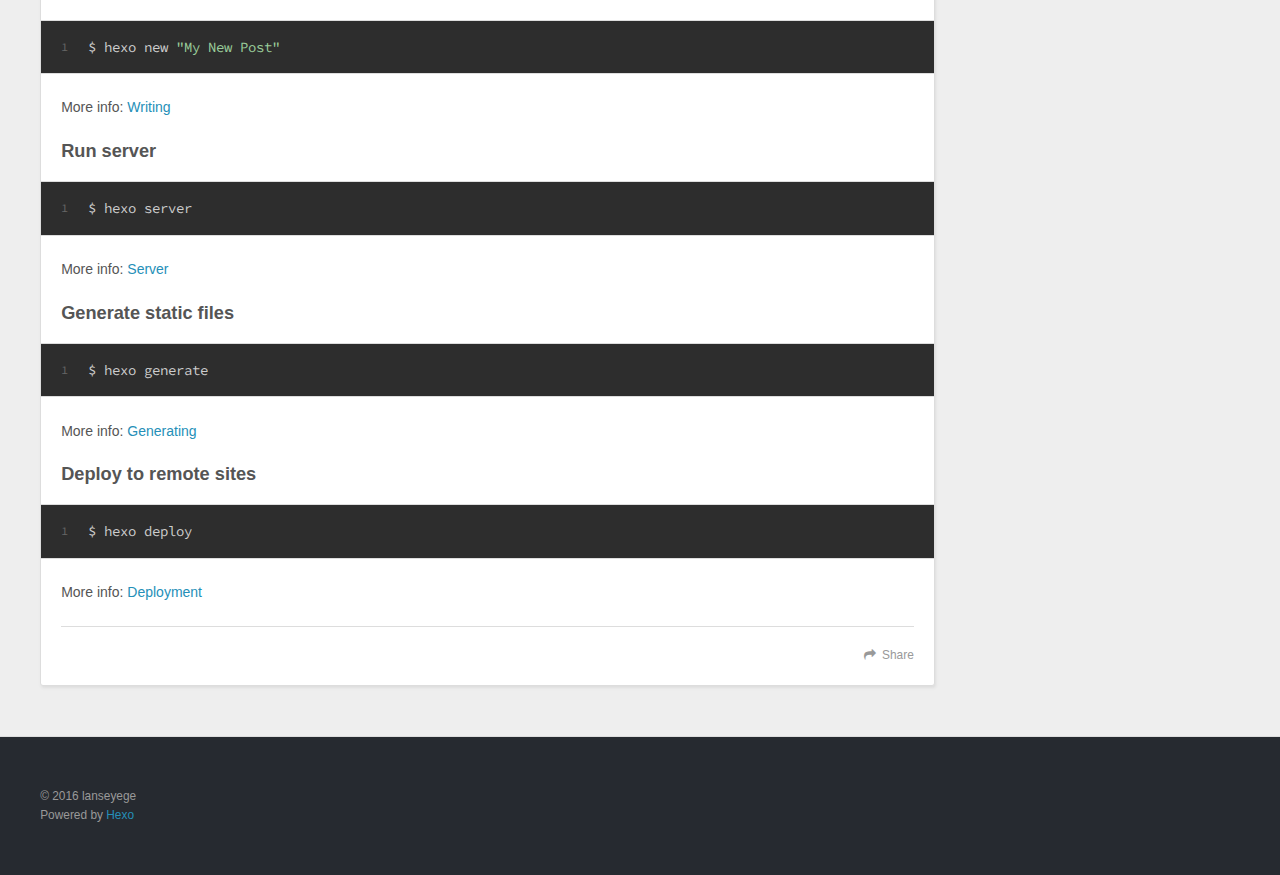
==== commit e96f9a7c: "Site updated: 2016-04-09 13:31:07" ====
--- a/index.html
+++ b/index.html
@@ -3,19 +3,19 @@
 <head>
   <meta charset="utf-8">
   
-  <title>explosive the world!!</title>
+  <title>explore the world!!</title>
   <meta name="viewport" content="width=device-width, initial-scale=1, maximum-scale=1">
   <meta name="description" content="stay hungry stay foolish">
 <meta property="og:type" content="website">
-<meta property="og:title" content="explosive the world!!">
+<meta property="og:title" content="explore the world!!">
 <meta property="og:url" content="http://lanseyege.github.io/index.html">
-<meta property="og:site_name" content="explosive the world!!">
+<meta property="og:site_name" content="explore the world!!">
 <meta property="og:description" content="stay hungry stay foolish">
 <meta name="twitter:card" content="summary">
-<meta name="twitter:title" content="explosive the world!!">
+<meta name="twitter:title" content="explore the world!!">
 <meta name="twitter:description" content="stay hungry stay foolish">
   
-    <link rel="alternate" href="/atom.xml" title="explosive the world!!" type="application/atom+xml">
+    <link rel="alternate" href="/atom.xml" title="explore the world!!" type="application/atom+xml">
   
   
     <link rel="icon" href="/favicon.png">
@@ -36,7 +36,7 @@
   <div id="header-outer" class="outer">
     <div id="header-title" class="inner">
       <h1 id="logo-wrap">
-        <a href="/" id="logo">explosive the world!!</a>
+        <a href="/" id="logo">explore the world!!</a>
       </h1>
       
         <h2 id="subtitle-wrap">
@@ -106,7 +106,7 @@
       
     </div>
     <footer class="article-footer">
-      <a data-url="http://lanseyege.github.io/2016/04/09/Record/" data-id="cimsp51o50000yoiw9a5itvge" class="article-share-link">Share</a>
+      <a data-url="http://lanseyege.github.io/2016/04/09/Record/" data-id="cimspazbw0001o0iw0ct196yu" class="article-share-link">Share</a>
       
       
   <ul class="article-tag-list"><li class="article-tag-list-item"><a class="article-tag-list-link" href="/tags/linux-c/">linux c</a></li></ul>
@@ -153,7 +153,7 @@
       
     </div>
     <footer class="article-footer">
-      <a data-url="http://lanseyege.github.io/2016/04/08/hello-world/" data-id="cimsp51ob0001yoiwpai248gf" class="article-share-link">Share</a>
+      <a data-url="http://lanseyege.github.io/2016/04/08/hello-world/" data-id="cimspazbq0000o0iwamjnxeuf" class="article-share-link">Share</a>
       
       
     </footer>
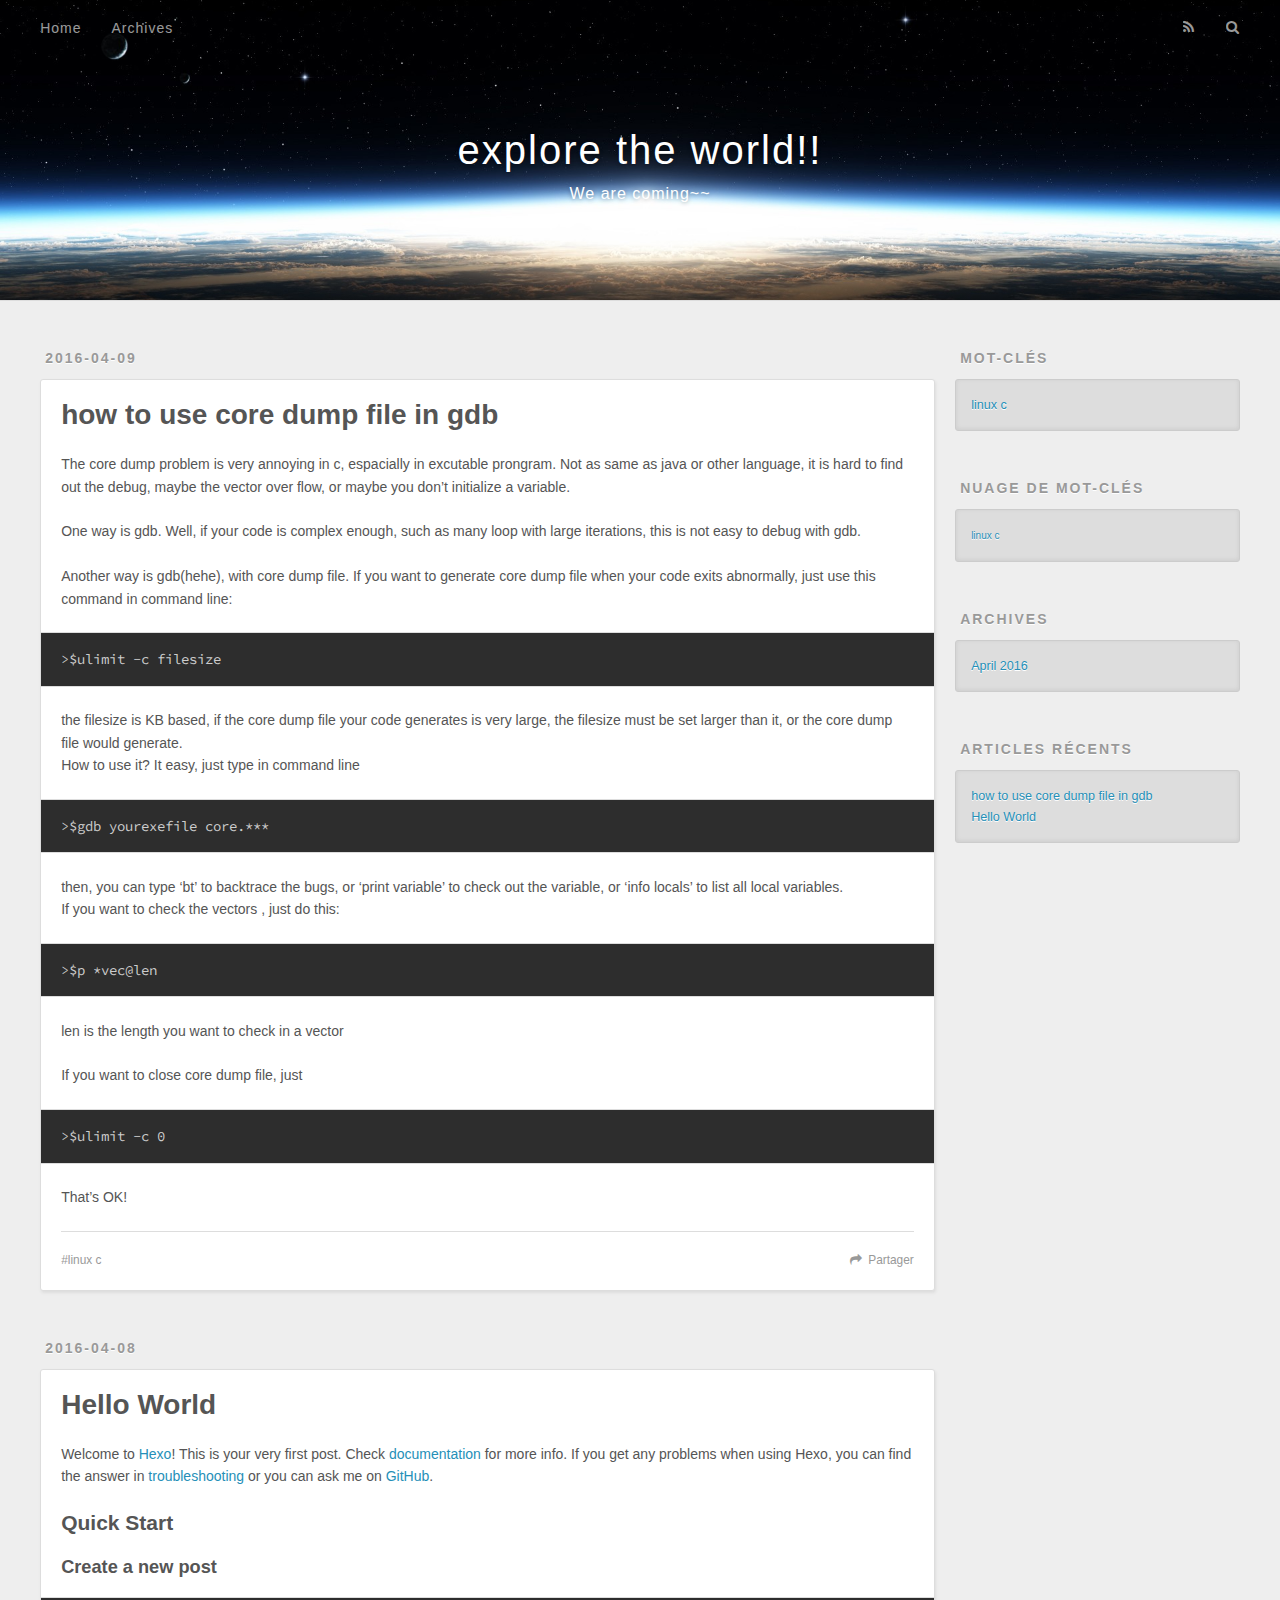
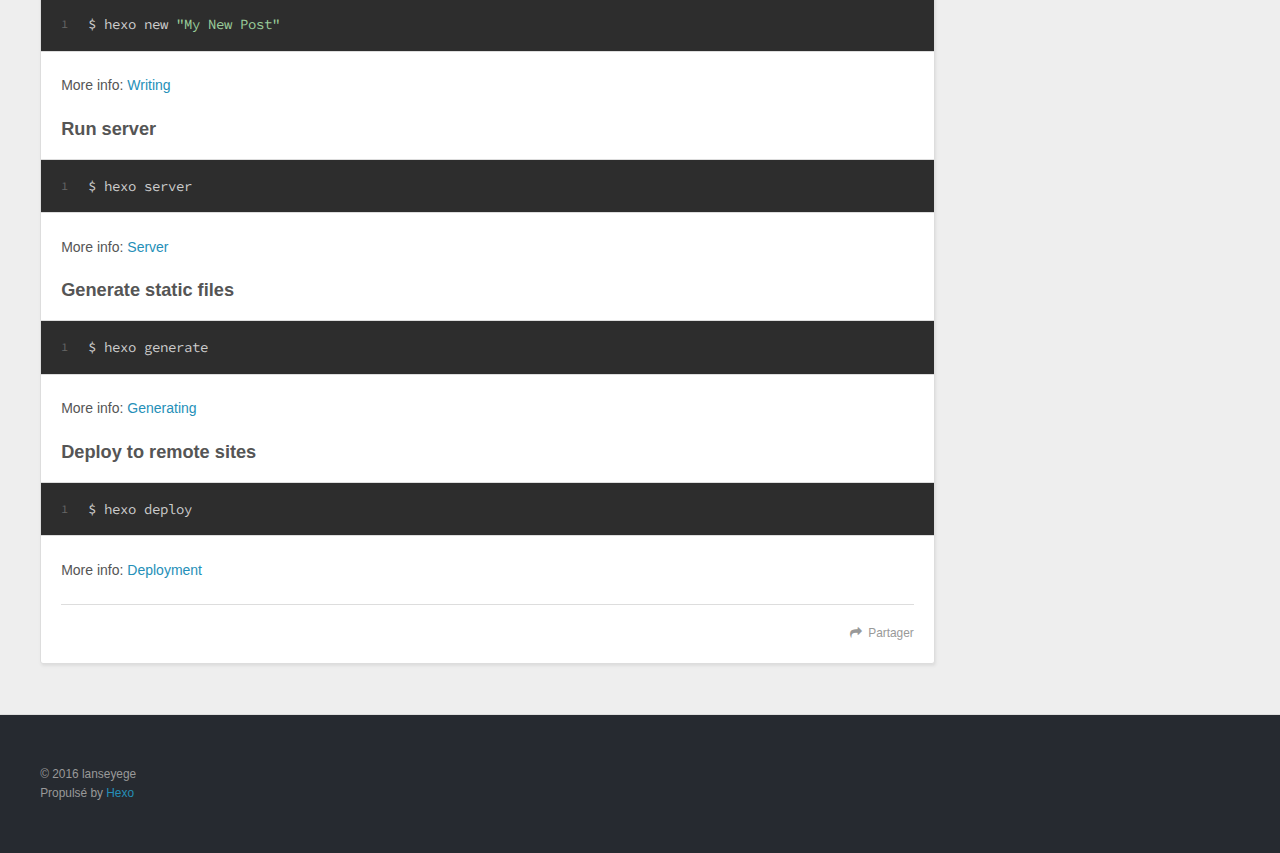
==== commit 44a8532e: "Site updated: 2016-04-09 13:33:59" ====
--- a/index.html
+++ b/index.html
@@ -55,9 +55,9 @@
       </nav>
       <nav id="sub-nav">
         
-          <a id="nav-rss-link" class="nav-icon" href="/atom.xml" title="RSS Feed"></a>
-        
-        <a id="nav-search-btn" class="nav-icon" title="Search"></a>
+          <a id="nav-rss-link" class="nav-icon" href="/atom.xml" title="Flux RSS"></a>
+        
+        <a id="nav-search-btn" class="nav-icon" title="Rechercher"></a>
       </nav>
       <div id="search-form-wrap">
         <form action="//google.com/search" method="get" accept-charset="UTF-8" class="search-form"><input type="search" name="q" results="0" class="search-form-input" placeholder="Search"><button type="submit" class="search-form-submit">&#xF002;</button><input type="hidden" name="sitesearch" value="http://lanseyege.github.io"></form>
@@ -82,7 +82,7 @@
         
   
     <h1 itemprop="name">
-      <a class="article-title" href="/2016/04/09/Record/">core dump</a>
+      <a class="article-title" href="/2016/04/09/Record/">how to use core dump file in gdb</a>
     </h1>
   
 
@@ -90,7 +90,7 @@
     
     <div class="article-entry" itemprop="articleBody">
       
-        <p>##core dump in c<br>  The core dump problem is very annoying in c, espacially in excutable prongram. Not as same as java or other language, it is hard to find out the debug, maybe the vector over flow, or maybe you don’t initialize a variable. </p>
+        <p>  The core dump problem is very annoying in c, espacially in excutable prongram. Not as same as java or other language, it is hard to find out the debug, maybe the vector over flow, or maybe you don’t initialize a variable. </p>
 <p>  One way is gdb. Well, if your code is complex enough, such as many loop with large iterations, this is not easy to debug with gdb. </p>
 <p>  Another way is gdb(hehe), with core dump file. If you want to generate core dump file when your code exits abnormally, just use this command in command line:</p>
 <pre><code>&gt;$ulimit -c filesize
@@ -106,7 +106,7 @@
       
     </div>
     <footer class="article-footer">
-      <a data-url="http://lanseyege.github.io/2016/04/09/Record/" data-id="cimspazbw0001o0iw0ct196yu" class="article-share-link">Share</a>
+      <a data-url="http://lanseyege.github.io/2016/04/09/Record/" data-id="cimsphp1500001kiw7m70norf" class="article-share-link">Partager</a>
       
       
   <ul class="article-tag-list"><li class="article-tag-list-item"><a class="article-tag-list-link" href="/tags/linux-c/">linux c</a></li></ul>
@@ -153,7 +153,7 @@
       
     </div>
     <footer class="article-footer">
-      <a data-url="http://lanseyege.github.io/2016/04/08/hello-world/" data-id="cimspazbq0000o0iwamjnxeuf" class="article-share-link">Share</a>
+      <a data-url="http://lanseyege.github.io/2016/04/08/hello-world/" data-id="cimsphp1b00011kiwlx68yila" class="article-share-link">Partager</a>
       
       
     </footer>
@@ -173,7 +173,7 @@
   
     
   <div class="widget-wrap">
-    <h3 class="widget-title">Tags</h3>
+    <h3 class="widget-title">Mot-clés</h3>
     <div class="widget">
       <ul class="tag-list"><li class="tag-list-item"><a class="tag-list-link" href="/tags/linux-c/">linux c</a></li></ul>
     </div>
@@ -183,7 +183,7 @@
   
     
   <div class="widget-wrap">
-    <h3 class="widget-title">Tag Cloud</h3>
+    <h3 class="widget-title">Nuage de mot-clés</h3>
     <div class="widget tagcloud">
       <a href="/tags/linux-c/" style="font-size: 10px;">linux c</a>
     </div>
@@ -202,12 +202,12 @@
   
     
   <div class="widget-wrap">
-    <h3 class="widget-title">Recent Posts</h3>
+    <h3 class="widget-title">Articles récents</h3>
     <div class="widget">
       <ul>
         
           <li>
-            <a href="/2016/04/09/Record/">core dump</a>
+            <a href="/2016/04/09/Record/">how to use core dump file in gdb</a>
           </li>
         
           <li>
@@ -227,7 +227,7 @@
   <div class="outer">
     <div id="footer-info" class="inner">
       &copy; 2016 lanseyege<br>
-      Powered by <a href="http://hexo.io/" target="_blank">Hexo</a>
+      Propulsé by <a href="http://hexo.io/" target="_blank">Hexo</a>
     </div>
   </div>
 </footer>
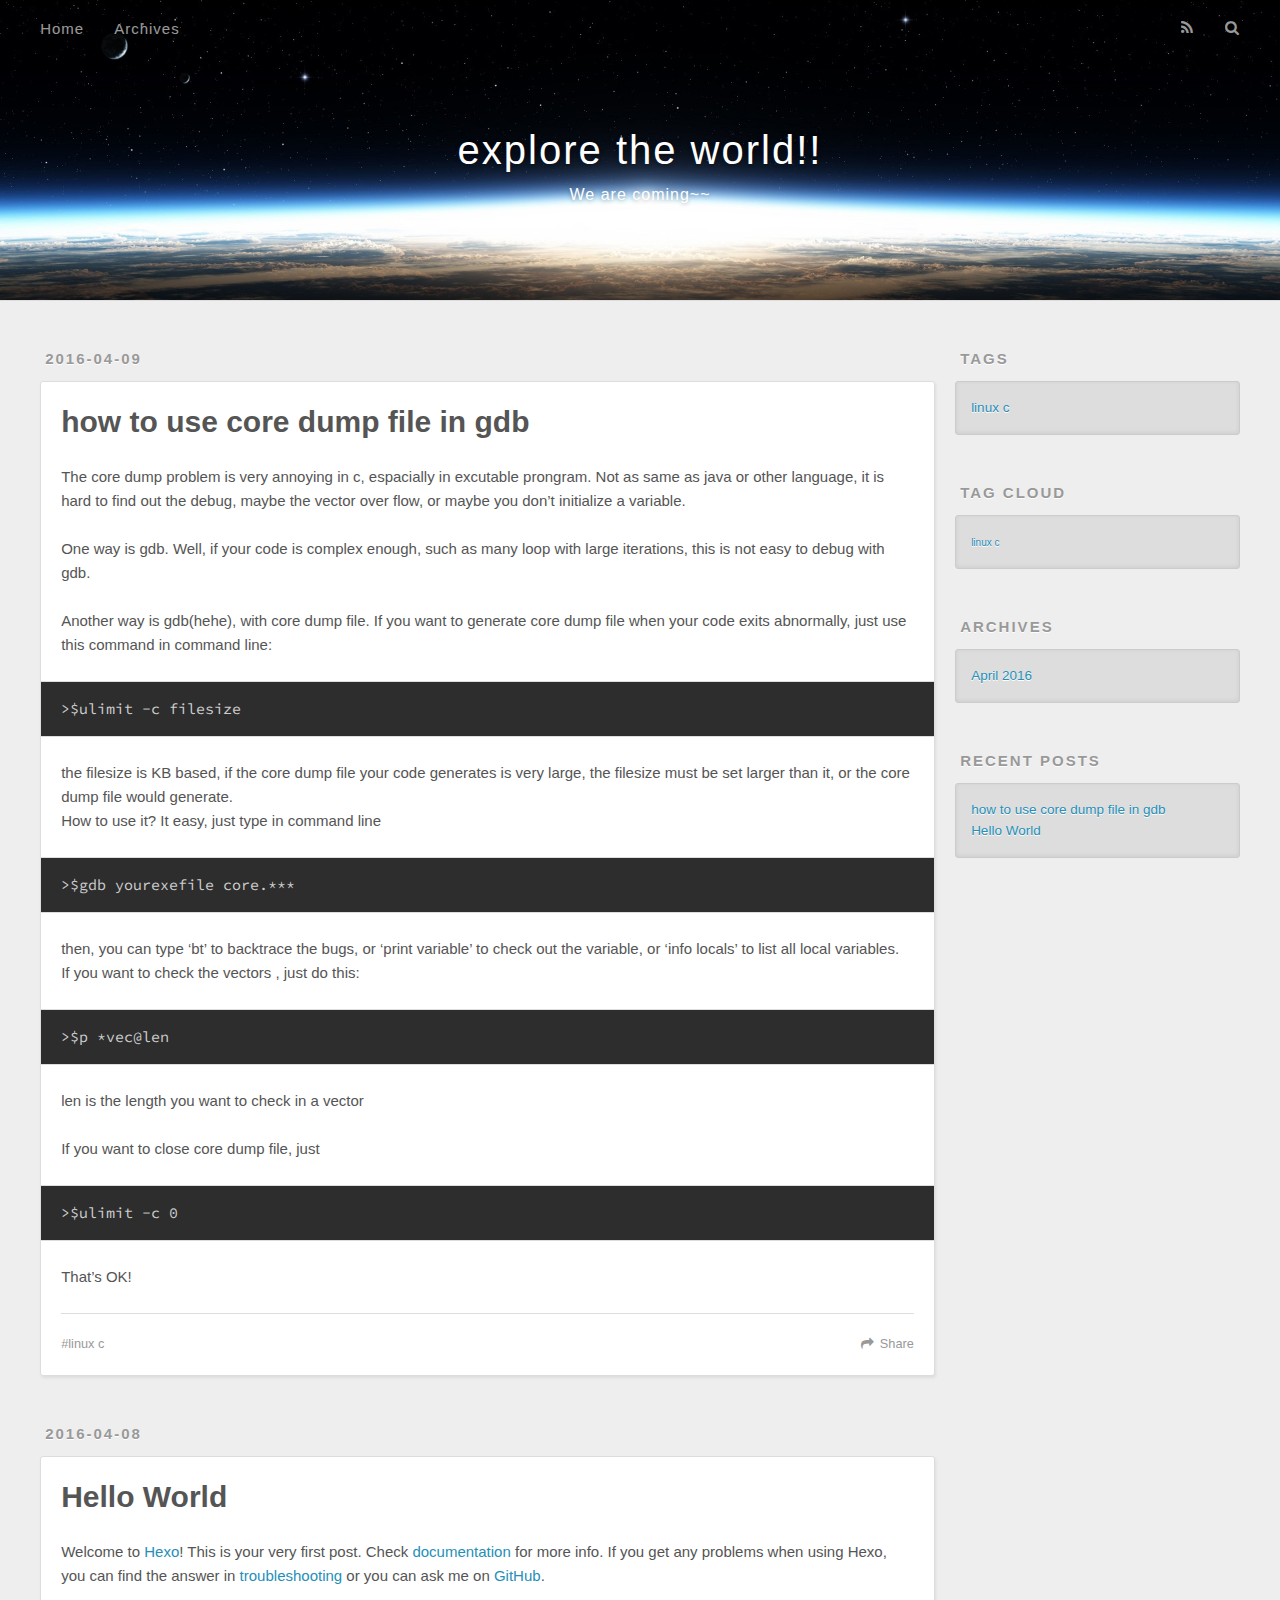
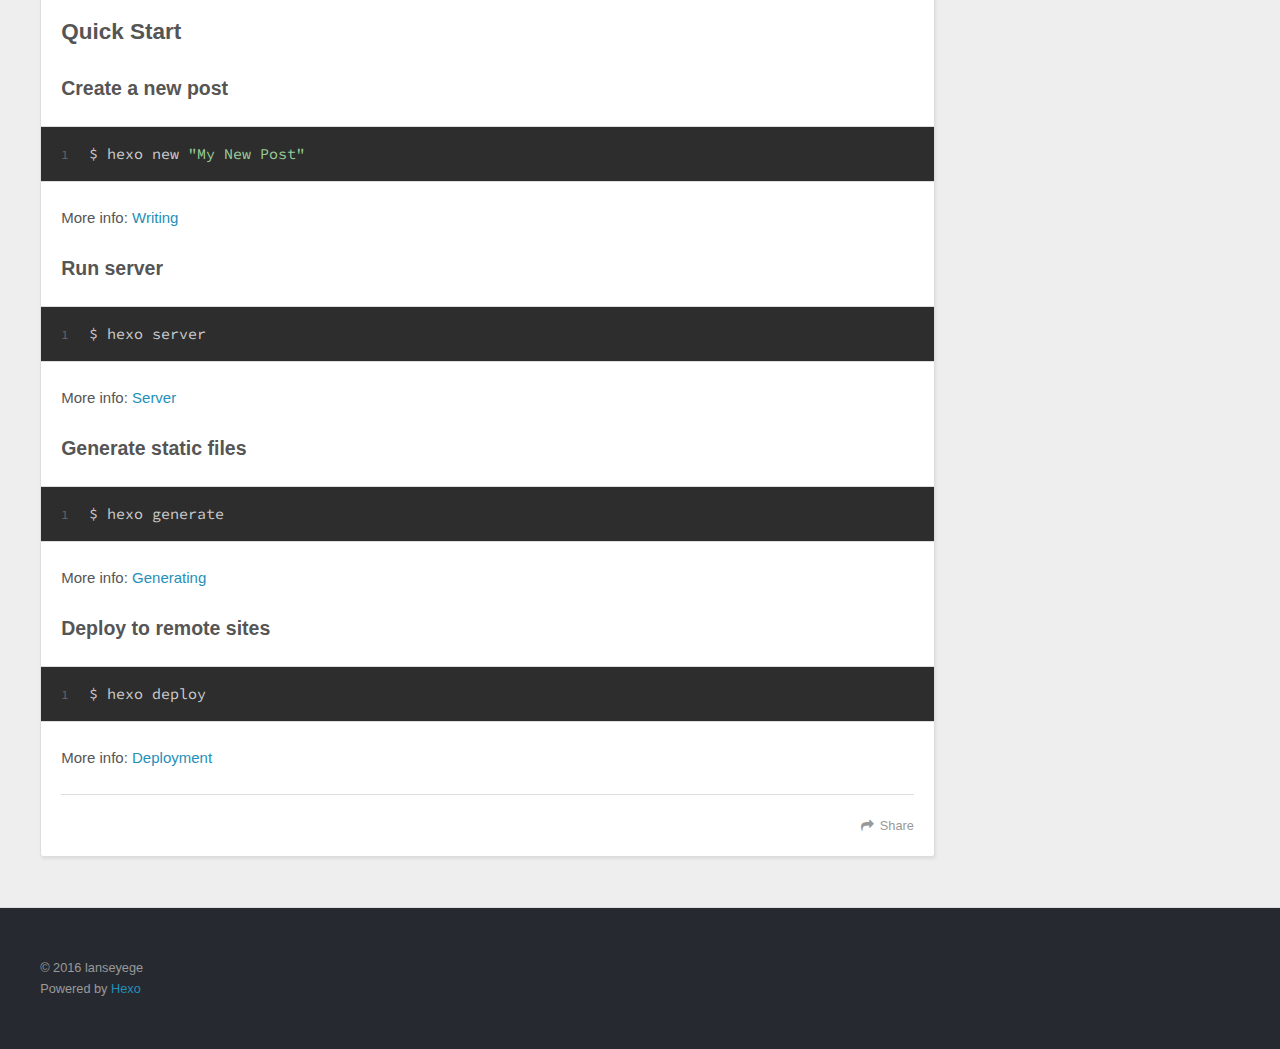
==== commit dc03bd52: "Site updated: 2016-04-09 14:52:14" ====
--- a/index.html
+++ b/index.html
@@ -55,9 +55,9 @@
       </nav>
       <nav id="sub-nav">
         
-          <a id="nav-rss-link" class="nav-icon" href="/atom.xml" title="Flux RSS"></a>
-        
-        <a id="nav-search-btn" class="nav-icon" title="Rechercher"></a>
+          <a id="nav-rss-link" class="nav-icon" href="/atom.xml" title="RSS Feed"></a>
+        
+        <a id="nav-search-btn" class="nav-icon" title="Search"></a>
       </nav>
       <div id="search-form-wrap">
         <form action="//google.com/search" method="get" accept-charset="UTF-8" class="search-form"><input type="search" name="q" results="0" class="search-form-input" placeholder="Search"><button type="submit" class="search-form-submit">&#xF002;</button><input type="hidden" name="sitesearch" value="http://lanseyege.github.io"></form>
@@ -106,7 +106,7 @@
       
     </div>
     <footer class="article-footer">
-      <a data-url="http://lanseyege.github.io/2016/04/09/Record/" data-id="cimsphp1500001kiw7m70norf" class="article-share-link">Partager</a>
+      <a data-url="http://lanseyege.github.io/2016/04/09/Record/" data-id="cimssa8s30000roiwzsdybcyy" class="article-share-link">Share</a>
       
       
   <ul class="article-tag-list"><li class="article-tag-list-item"><a class="article-tag-list-link" href="/tags/linux-c/">linux c</a></li></ul>
@@ -153,7 +153,7 @@
       
     </div>
     <footer class="article-footer">
-      <a data-url="http://lanseyege.github.io/2016/04/08/hello-world/" data-id="cimsphp1b00011kiwlx68yila" class="article-share-link">Partager</a>
+      <a data-url="http://lanseyege.github.io/2016/04/08/hello-world/" data-id="cimssa8sb0001roiwo6isowem" class="article-share-link">Share</a>
       
       
     </footer>
@@ -173,7 +173,7 @@
   
     
   <div class="widget-wrap">
-    <h3 class="widget-title">Mot-clés</h3>
+    <h3 class="widget-title">Tags</h3>
     <div class="widget">
       <ul class="tag-list"><li class="tag-list-item"><a class="tag-list-link" href="/tags/linux-c/">linux c</a></li></ul>
     </div>
@@ -183,7 +183,7 @@
   
     
   <div class="widget-wrap">
-    <h3 class="widget-title">Nuage de mot-clés</h3>
+    <h3 class="widget-title">Tag Cloud</h3>
     <div class="widget tagcloud">
       <a href="/tags/linux-c/" style="font-size: 10px;">linux c</a>
     </div>
@@ -202,7 +202,7 @@
   
     
   <div class="widget-wrap">
-    <h3 class="widget-title">Articles récents</h3>
+    <h3 class="widget-title">Recent Posts</h3>
     <div class="widget">
       <ul>
         
@@ -227,7 +227,7 @@
   <div class="outer">
     <div id="footer-info" class="inner">
       &copy; 2016 lanseyege<br>
-      Propulsé by <a href="http://hexo.io/" target="_blank">Hexo</a>
+      Powered by <a href="http://hexo.io/" target="_blank">Hexo</a>
     </div>
   </div>
 </footer>
--- a/css/style.css
+++ b/css/style.css
@@ -124,7 +124,7 @@
 }
 body {
   background: #eee;
-  font: 14px "Helvetica Neue", Helvetica, Arial, sans-serif;
+  font: 15px "Helvetica Neue", Helvetica, Arial, sans-serif;
   -webkit-text-size-adjust: 100%;
 }
 .outer {
@@ -408,9 +408,9 @@
 .nav-icon {
   font-family: FontAwesome;
   text-align: center;
-  font-size: 14px;
-  width: 14px;
-  height: 14px;
+  font-size: 15px;
+  width: 15px;
+  height: 15px;
   padding: 20px 15px;
   position: relative;
   cursor: pointer;
@@ -544,7 +544,7 @@
   font-size: 2em;
   font-weight: bold;
   color: #555;
-  line-height: 1.1em;
+  line-height: 1.3em;
   -webkit-transition: color 0.2s;
   -moz-transition: color 0.2s;
   -ms-transition: color 0.2s;
@@ -584,8 +584,8 @@
 .article-entry h4,
 .article-entry h5,
 .article-entry h6 {
-  line-height: 1.1em;
-  margin: 1.1em 0;
+  line-height: 1.3em;
+  margin: 1.3em 0;
 }
 .article-entry a {
   color: #258fb8;
@@ -631,7 +631,7 @@
   text-align: center;
 }
 .article-entry blockquote footer {
-  font-size: 14px;
+  font-size: 15px;
   margin: 1.6em 0;
   font-family: "Helvetica Neue", Helvetica, Arial, sans-serif;
 }
@@ -1109,7 +1109,7 @@
   border-width: 1px 0;
   overflow: auto;
   color: #ccc;
-  line-height: 22.400000000000002px;
+  line-height: 24px;
 }
 .article-entry .highlight .gutter pre,
 .article-entry .gist .gist-file .gist-data .line-numbers {
@@ -1118,7 +1118,7 @@
 }
 .article-entry pre,
 .article-entry code {
-  font-family: "Source Code Pro", Consolas, Monaco, Menlo, Consolas, monospace;
+  font-family: Menlo, "Source Code Pro", Consolas, Monaco, Menlo, Consolas, monospace;
 }
 .article-entry code {
   background: #eee;
@@ -1165,7 +1165,7 @@
   padding-right: 20px;
 }
 .article-entry .highlight .line {
-  height: 22.400000000000002px;
+  height: 24px;
 }
 .article-entry .highlight .line.marked {
   background: #515151;
@@ -1180,7 +1180,7 @@
 }
 .article-entry .gist .gist-file {
   border: none;
-  font-family: "Source Code Pro", Consolas, Monaco, Menlo, Consolas, monospace;
+  font-family: Menlo, "Source Code Pro", Consolas, Monaco, Menlo, Consolas, monospace;
   margin: 0;
 }
 .article-entry .gist .gist-file .gist-data {
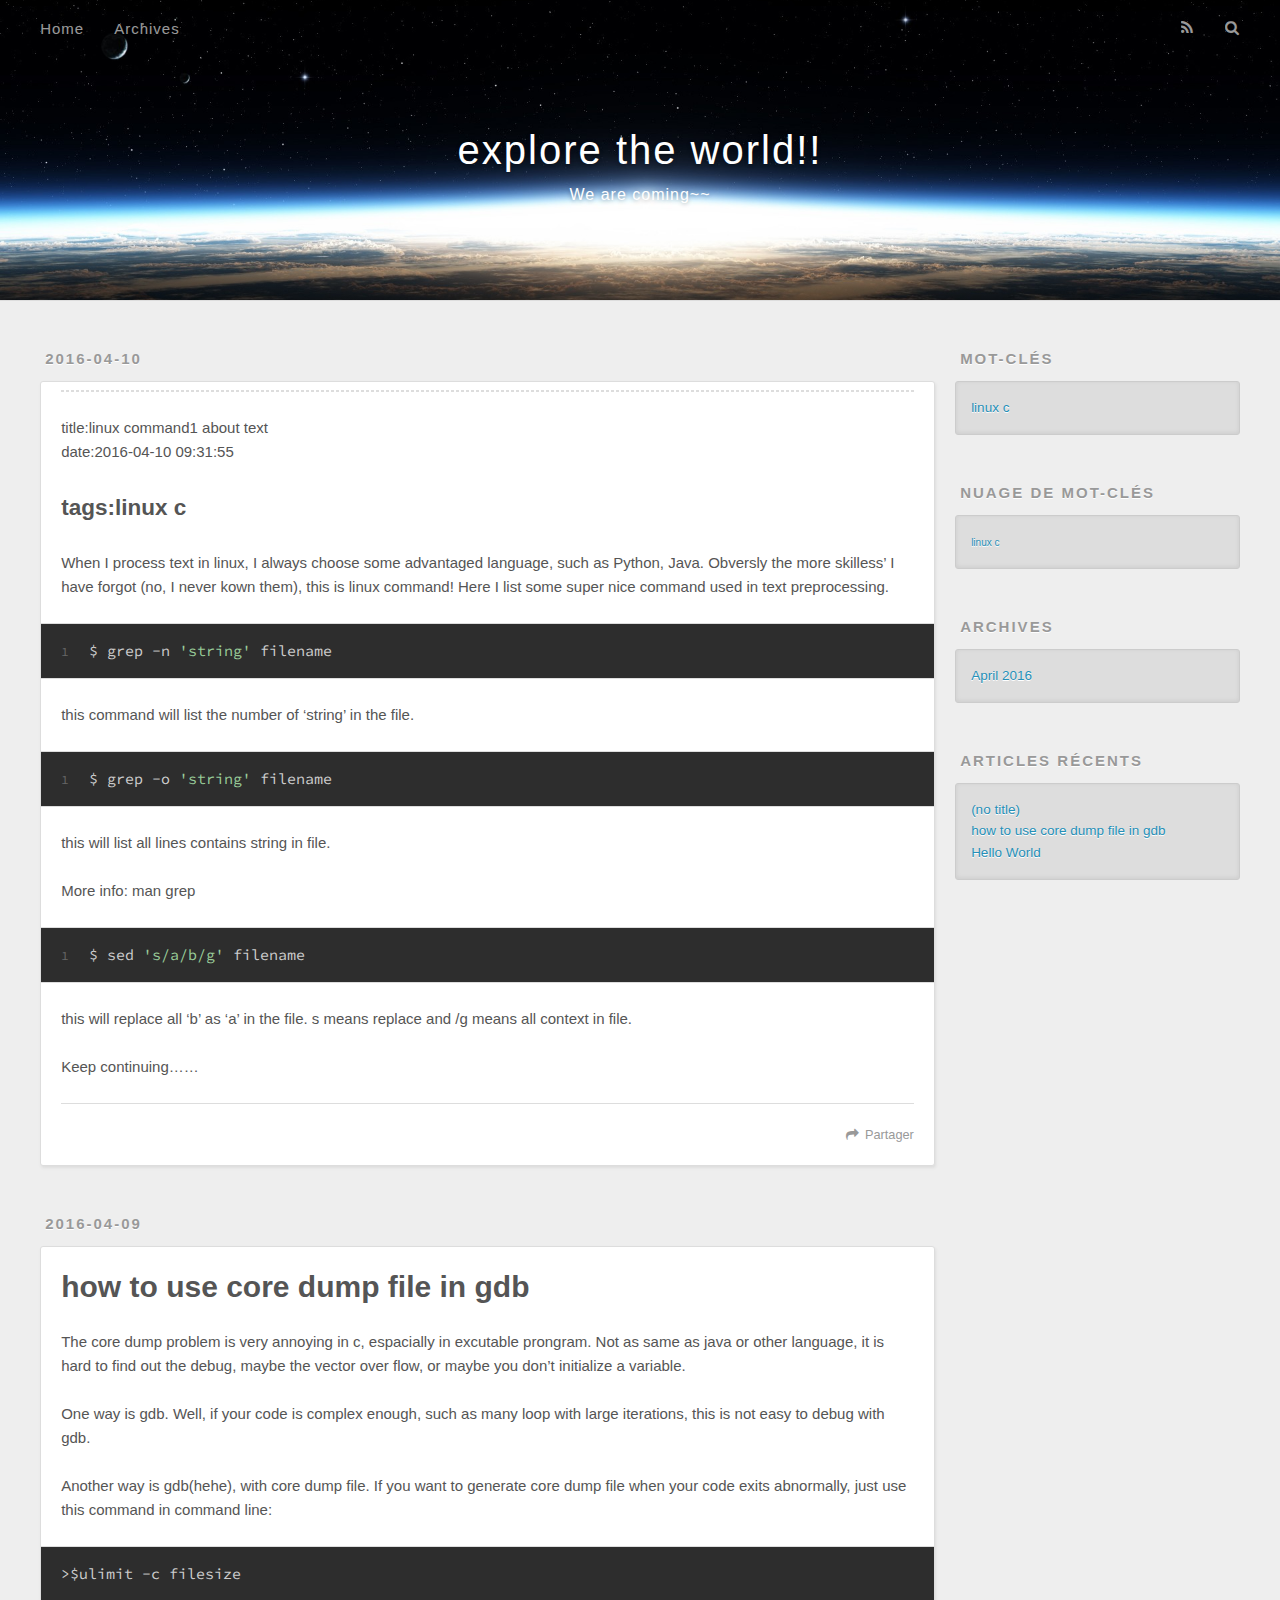
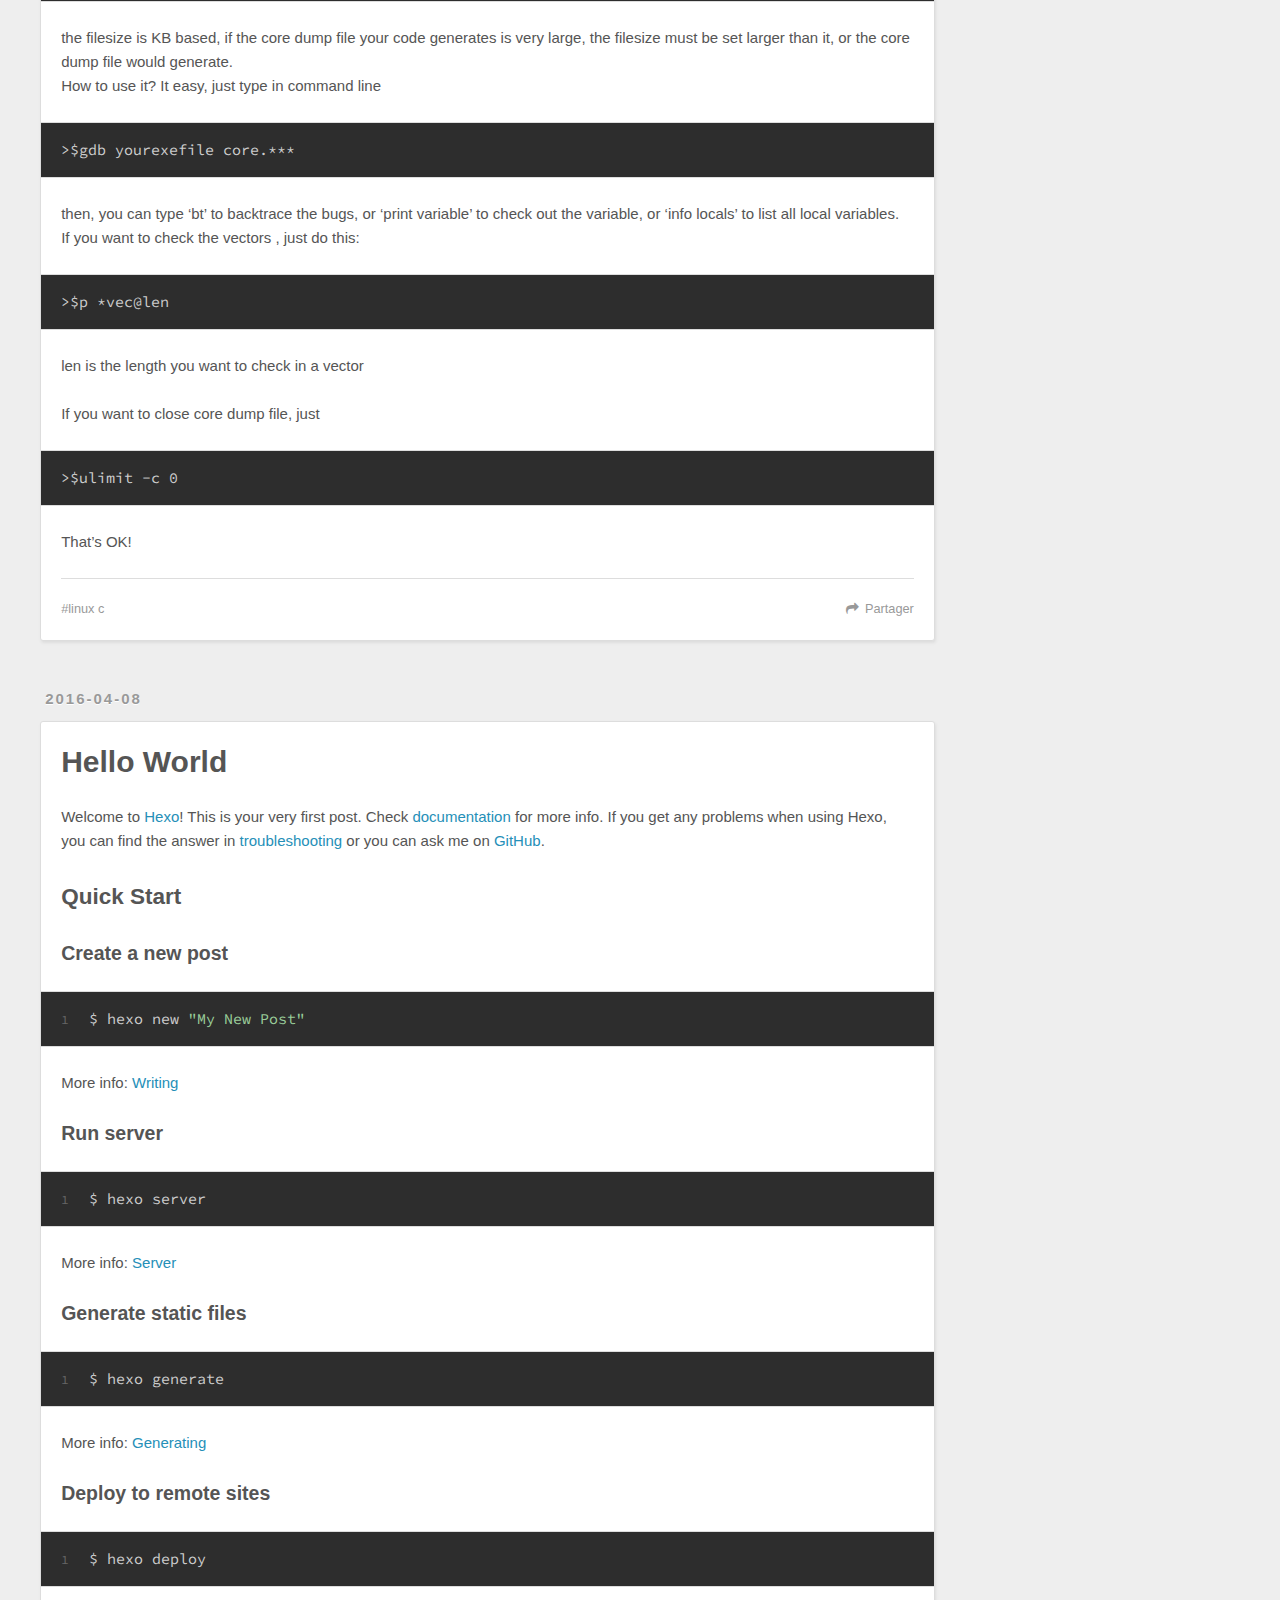
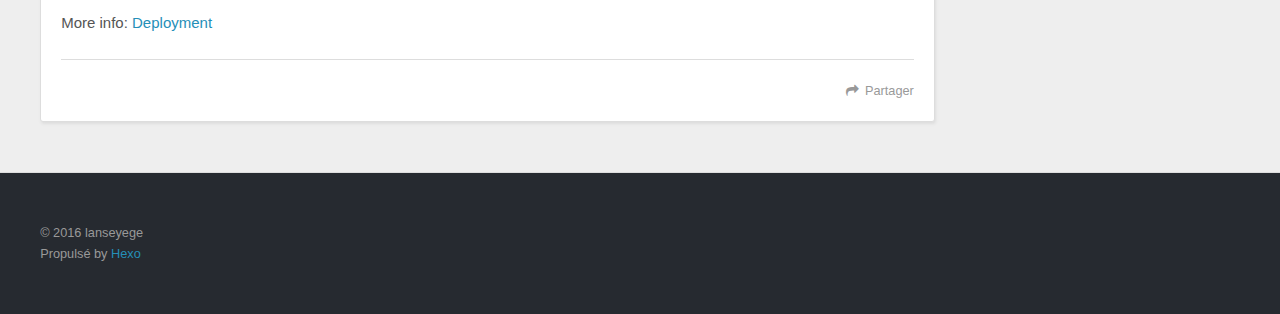
==== commit a1f8b9cd: "Site updated: 2016-04-10 09:47:28" ====
--- a/index.html
+++ b/index.html
@@ -55,9 +55,9 @@
       </nav>
       <nav id="sub-nav">
         
-          <a id="nav-rss-link" class="nav-icon" href="/atom.xml" title="RSS Feed"></a>
-        
-        <a id="nav-search-btn" class="nav-icon" title="Search"></a>
+          <a id="nav-rss-link" class="nav-icon" href="/atom.xml" title="Flux RSS"></a>
+        
+        <a id="nav-search-btn" class="nav-icon" title="Rechercher"></a>
       </nav>
       <div id="search-form-wrap">
         <form action="//google.com/search" method="get" accept-charset="UTF-8" class="search-form"><input type="search" name="q" results="0" class="search-form-input" placeholder="Search"><button type="submit" class="search-form-submit">&#xF002;</button><input type="hidden" name="sitesearch" value="http://lanseyege.github.io"></form>
@@ -67,6 +67,43 @@
 </header>
       <div class="outer">
         <section id="main">
+  
+    <article id="post-command1" class="article article-type-post" itemscope itemprop="blogPost">
+  <div class="article-meta">
+    <a href="/2016/04/10/command1/" class="article-date">
+  <time datetime="2016-04-10T01:31:55.426Z" itemprop="datePublished">2016-04-10</time>
+</a>
+    
+  </div>
+  <div class="article-inner">
+    
+    
+    <div class="article-entry" itemprop="articleBody">
+      
+        <hr>
+<p>title:linux command1 about text<br>date:2016-04-10 09:31:55</p>
+<h2 id="tags-linux-c"><a href="#tags-linux-c" class="headerlink" title="tags:linux c"></a>tags:linux c</h2><p>When I process text in linux, I always choose some advantaged language, such as Python, Java. Obversly the more skilless’ I have forgot (no, I never kown them), this is linux command! Here I list some super nice command used in text preprocessing.</p>
+<figure class="highlight bash"><table><tr><td class="gutter"><pre><span class="line">1</span><br></pre></td><td class="code"><pre><span class="line">$ grep -n <span class="string">'string'</span> filename</span><br></pre></td></tr></table></figure>
+<p>this command will list the number of ‘string’ in the file.</p>
+<figure class="highlight bash"><table><tr><td class="gutter"><pre><span class="line">1</span><br></pre></td><td class="code"><pre><span class="line">$ grep -o <span class="string">'string'</span> filename</span><br></pre></td></tr></table></figure>
+<p>this will list all lines contains string  in file.</p>
+<p>More info: man grep</p>
+<figure class="highlight bash"><table><tr><td class="gutter"><pre><span class="line">1</span><br></pre></td><td class="code"><pre><span class="line">$ sed <span class="string">'s/a/b/g'</span> filename</span><br></pre></td></tr></table></figure>
+<p>this will replace all ‘b’ as ‘a’ in the file. s means replace and /g means all context in file.</p>
+<p>Keep continuing……</p>
+
+      
+    </div>
+    <footer class="article-footer">
+      <a data-url="http://lanseyege.github.io/2016/04/10/command1/" data-id="cimtwu4ix000070iwp9qznpv0" class="article-share-link">Partager</a>
+      
+      
+    </footer>
+  </div>
+  
+</article>
+
+
   
     <article id="post-Record" class="article article-type-post" itemscope itemprop="blogPost">
   <div class="article-meta">
@@ -106,7 +143,7 @@
       
     </div>
     <footer class="article-footer">
-      <a data-url="http://lanseyege.github.io/2016/04/09/Record/" data-id="cimssa8s30000roiwzsdybcyy" class="article-share-link">Share</a>
+      <a data-url="http://lanseyege.github.io/2016/04/09/Record/" data-id="cimtwryao0000v8iw17806o59" class="article-share-link">Partager</a>
       
       
   <ul class="article-tag-list"><li class="article-tag-list-item"><a class="article-tag-list-link" href="/tags/linux-c/">linux c</a></li></ul>
@@ -153,7 +190,7 @@
       
     </div>
     <footer class="article-footer">
-      <a data-url="http://lanseyege.github.io/2016/04/08/hello-world/" data-id="cimssa8sb0001roiwo6isowem" class="article-share-link">Share</a>
+      <a data-url="http://lanseyege.github.io/2016/04/08/hello-world/" data-id="cimtwryaw0001v8iwqq3ypud6" class="article-share-link">Partager</a>
       
       
     </footer>
@@ -173,7 +210,7 @@
   
     
   <div class="widget-wrap">
-    <h3 class="widget-title">Tags</h3>
+    <h3 class="widget-title">Mot-clés</h3>
     <div class="widget">
       <ul class="tag-list"><li class="tag-list-item"><a class="tag-list-link" href="/tags/linux-c/">linux c</a></li></ul>
     </div>
@@ -183,7 +220,7 @@
   
     
   <div class="widget-wrap">
-    <h3 class="widget-title">Tag Cloud</h3>
+    <h3 class="widget-title">Nuage de mot-clés</h3>
     <div class="widget tagcloud">
       <a href="/tags/linux-c/" style="font-size: 10px;">linux c</a>
     </div>
@@ -202,9 +239,13 @@
   
     
   <div class="widget-wrap">
-    <h3 class="widget-title">Recent Posts</h3>
+    <h3 class="widget-title">Articles récents</h3>
     <div class="widget">
       <ul>
+        
+          <li>
+            <a href="/2016/04/10/command1/">(no title)</a>
+          </li>
         
           <li>
             <a href="/2016/04/09/Record/">how to use core dump file in gdb</a>
@@ -227,7 +268,7 @@
   <div class="outer">
     <div id="footer-info" class="inner">
       &copy; 2016 lanseyege<br>
-      Powered by <a href="http://hexo.io/" target="_blank">Hexo</a>
+      Propulsé by <a href="http://hexo.io/" target="_blank">Hexo</a>
     </div>
   </div>
 </footer>
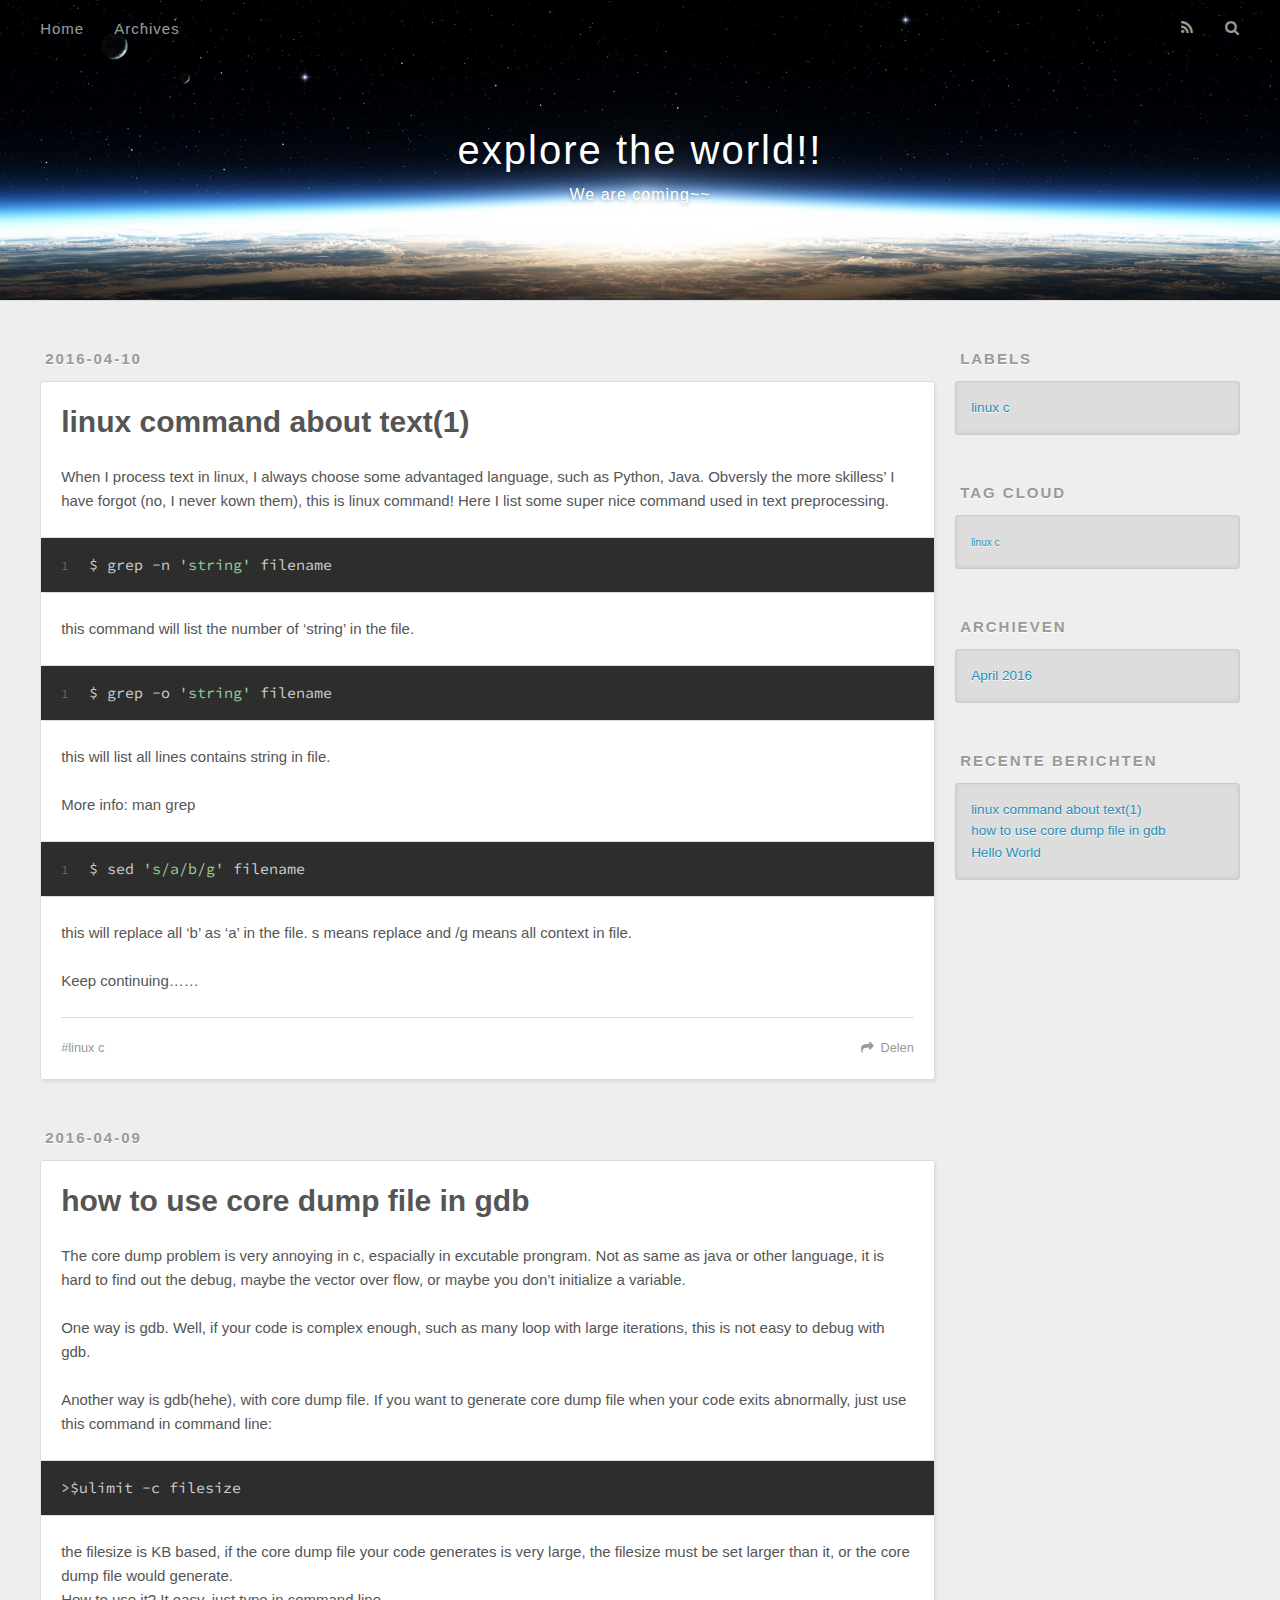
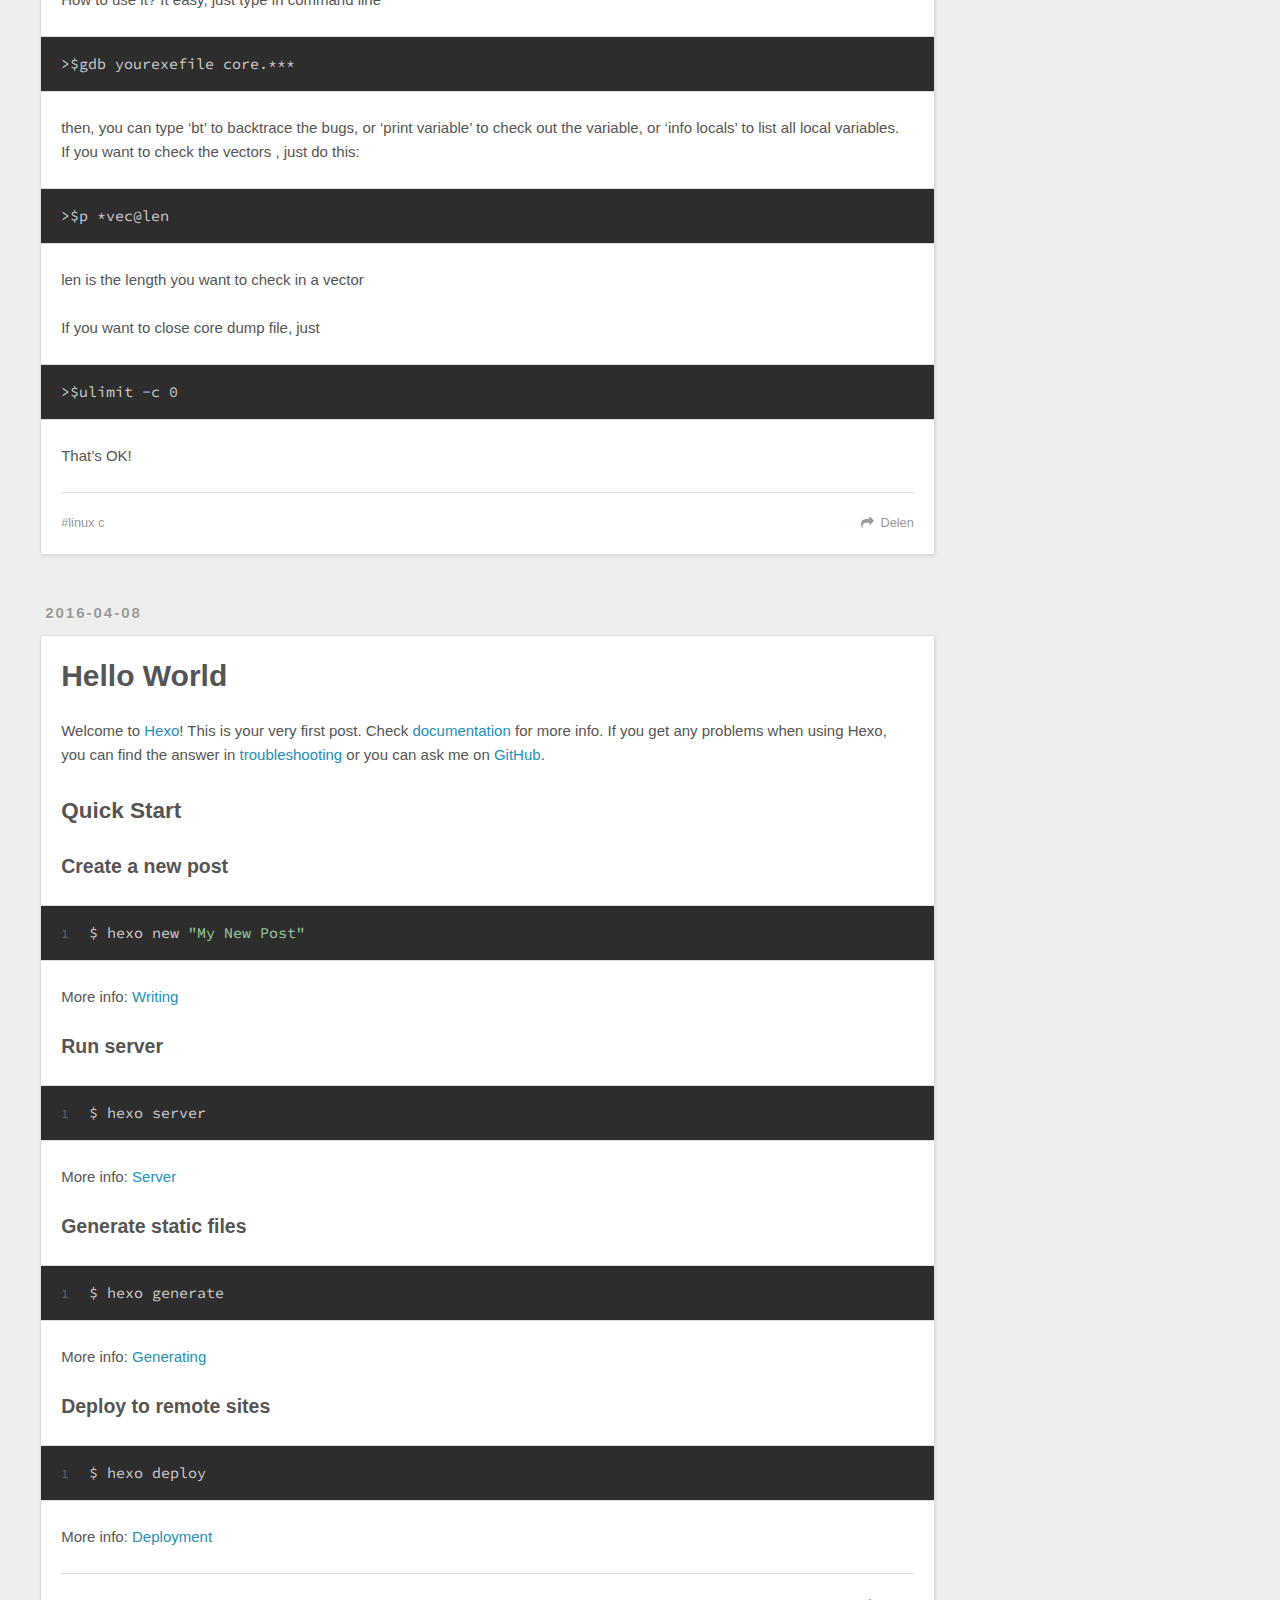
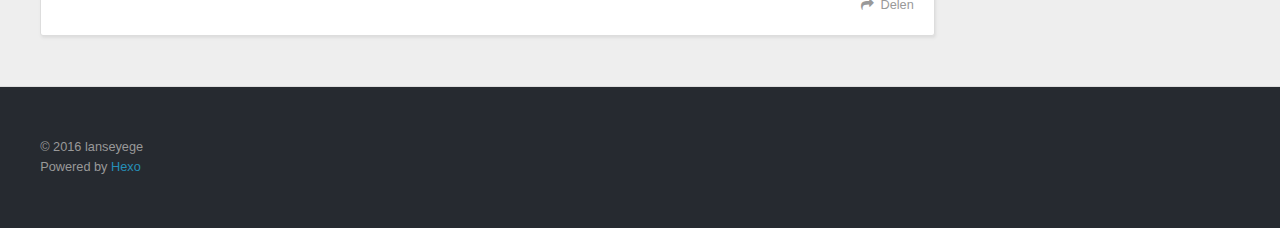
==== commit 445ca6dc: "Site updated: 2016-04-10 09:49:49" ====
--- a/index.html
+++ b/index.html
@@ -55,9 +55,9 @@
       </nav>
       <nav id="sub-nav">
         
-          <a id="nav-rss-link" class="nav-icon" href="/atom.xml" title="Flux RSS"></a>
-        
-        <a id="nav-search-btn" class="nav-icon" title="Rechercher"></a>
+          <a id="nav-rss-link" class="nav-icon" href="/atom.xml" title="RSS Feed"></a>
+        
+        <a id="nav-search-btn" class="nav-icon" title="Zoeken"></a>
       </nav>
       <div id="search-form-wrap">
         <form action="//google.com/search" method="get" accept-charset="UTF-8" class="search-form"><input type="search" name="q" results="0" class="search-form-input" placeholder="Search"><button type="submit" class="search-form-submit">&#xF002;</button><input type="hidden" name="sitesearch" value="http://lanseyege.github.io"></form>
@@ -71,18 +71,26 @@
     <article id="post-command1" class="article article-type-post" itemscope itemprop="blogPost">
   <div class="article-meta">
     <a href="/2016/04/10/command1/" class="article-date">
-  <time datetime="2016-04-10T01:31:55.426Z" itemprop="datePublished">2016-04-10</time>
+  <time datetime="2016-04-10T01:31:55.000Z" itemprop="datePublished">2016-04-10</time>
 </a>
     
   </div>
   <div class="article-inner">
     
     
+      <header class="article-header">
+        
+  
+    <h1 itemprop="name">
+      <a class="article-title" href="/2016/04/10/command1/">linux command about text(1)</a>
+    </h1>
+  
+
+      </header>
+    
     <div class="article-entry" itemprop="articleBody">
       
-        <hr>
-<p>title:linux command1 about text<br>date:2016-04-10 09:31:55</p>
-<h2 id="tags-linux-c"><a href="#tags-linux-c" class="headerlink" title="tags:linux c"></a>tags:linux c</h2><p>When I process text in linux, I always choose some advantaged language, such as Python, Java. Obversly the more skilless’ I have forgot (no, I never kown them), this is linux command! Here I list some super nice command used in text preprocessing.</p>
+        <p>When I process text in linux, I always choose some advantaged language, such as Python, Java. Obversly the more skilless’ I have forgot (no, I never kown them), this is linux command! Here I list some super nice command used in text preprocessing.</p>
 <figure class="highlight bash"><table><tr><td class="gutter"><pre><span class="line">1</span><br></pre></td><td class="code"><pre><span class="line">$ grep -n <span class="string">'string'</span> filename</span><br></pre></td></tr></table></figure>
 <p>this command will list the number of ‘string’ in the file.</p>
 <figure class="highlight bash"><table><tr><td class="gutter"><pre><span class="line">1</span><br></pre></td><td class="code"><pre><span class="line">$ grep -o <span class="string">'string'</span> filename</span><br></pre></td></tr></table></figure>
@@ -95,9 +103,11 @@
       
     </div>
     <footer class="article-footer">
-      <a data-url="http://lanseyege.github.io/2016/04/10/command1/" data-id="cimtwu4ix000070iwp9qznpv0" class="article-share-link">Partager</a>
-      
-      
+      <a data-url="http://lanseyege.github.io/2016/04/10/command1/" data-id="cimtwx75h0001v0iwzz5efae4" class="article-share-link">Delen</a>
+      
+      
+  <ul class="article-tag-list"><li class="article-tag-list-item"><a class="article-tag-list-link" href="/tags/linux-c/">linux c</a></li></ul>
+
     </footer>
   </div>
   
@@ -143,7 +153,7 @@
       
     </div>
     <footer class="article-footer">
-      <a data-url="http://lanseyege.github.io/2016/04/09/Record/" data-id="cimtwryao0000v8iw17806o59" class="article-share-link">Partager</a>
+      <a data-url="http://lanseyege.github.io/2016/04/09/Record/" data-id="cimtwx75a0000v0iwyj32xbr4" class="article-share-link">Delen</a>
       
       
   <ul class="article-tag-list"><li class="article-tag-list-item"><a class="article-tag-list-link" href="/tags/linux-c/">linux c</a></li></ul>
@@ -190,7 +200,7 @@
       
     </div>
     <footer class="article-footer">
-      <a data-url="http://lanseyege.github.io/2016/04/08/hello-world/" data-id="cimtwryaw0001v8iwqq3ypud6" class="article-share-link">Partager</a>
+      <a data-url="http://lanseyege.github.io/2016/04/08/hello-world/" data-id="cimtwx75o0003v0iwyjvpy78d" class="article-share-link">Delen</a>
       
       
     </footer>
@@ -210,7 +220,7 @@
   
     
   <div class="widget-wrap">
-    <h3 class="widget-title">Mot-clés</h3>
+    <h3 class="widget-title">Labels</h3>
     <div class="widget">
       <ul class="tag-list"><li class="tag-list-item"><a class="tag-list-link" href="/tags/linux-c/">linux c</a></li></ul>
     </div>
@@ -220,7 +230,7 @@
   
     
   <div class="widget-wrap">
-    <h3 class="widget-title">Nuage de mot-clés</h3>
+    <h3 class="widget-title">Tag Cloud</h3>
     <div class="widget tagcloud">
       <a href="/tags/linux-c/" style="font-size: 10px;">linux c</a>
     </div>
@@ -229,7 +239,7 @@
   
     
   <div class="widget-wrap">
-    <h3 class="widget-title">Archives</h3>
+    <h3 class="widget-title">Archieven</h3>
     <div class="widget">
       <ul class="archive-list"><li class="archive-list-item"><a class="archive-list-link" href="/archives/2016/04/">April 2016</a></li></ul>
     </div>
@@ -239,12 +249,12 @@
   
     
   <div class="widget-wrap">
-    <h3 class="widget-title">Articles récents</h3>
+    <h3 class="widget-title">Recente berichten</h3>
     <div class="widget">
       <ul>
         
           <li>
-            <a href="/2016/04/10/command1/">(no title)</a>
+            <a href="/2016/04/10/command1/">linux command about text(1)</a>
           </li>
         
           <li>
@@ -268,7 +278,7 @@
   <div class="outer">
     <div id="footer-info" class="inner">
       &copy; 2016 lanseyege<br>
-      Propulsé by <a href="http://hexo.io/" target="_blank">Hexo</a>
+      Powered by <a href="http://hexo.io/" target="_blank">Hexo</a>
     </div>
   </div>
 </footer>
